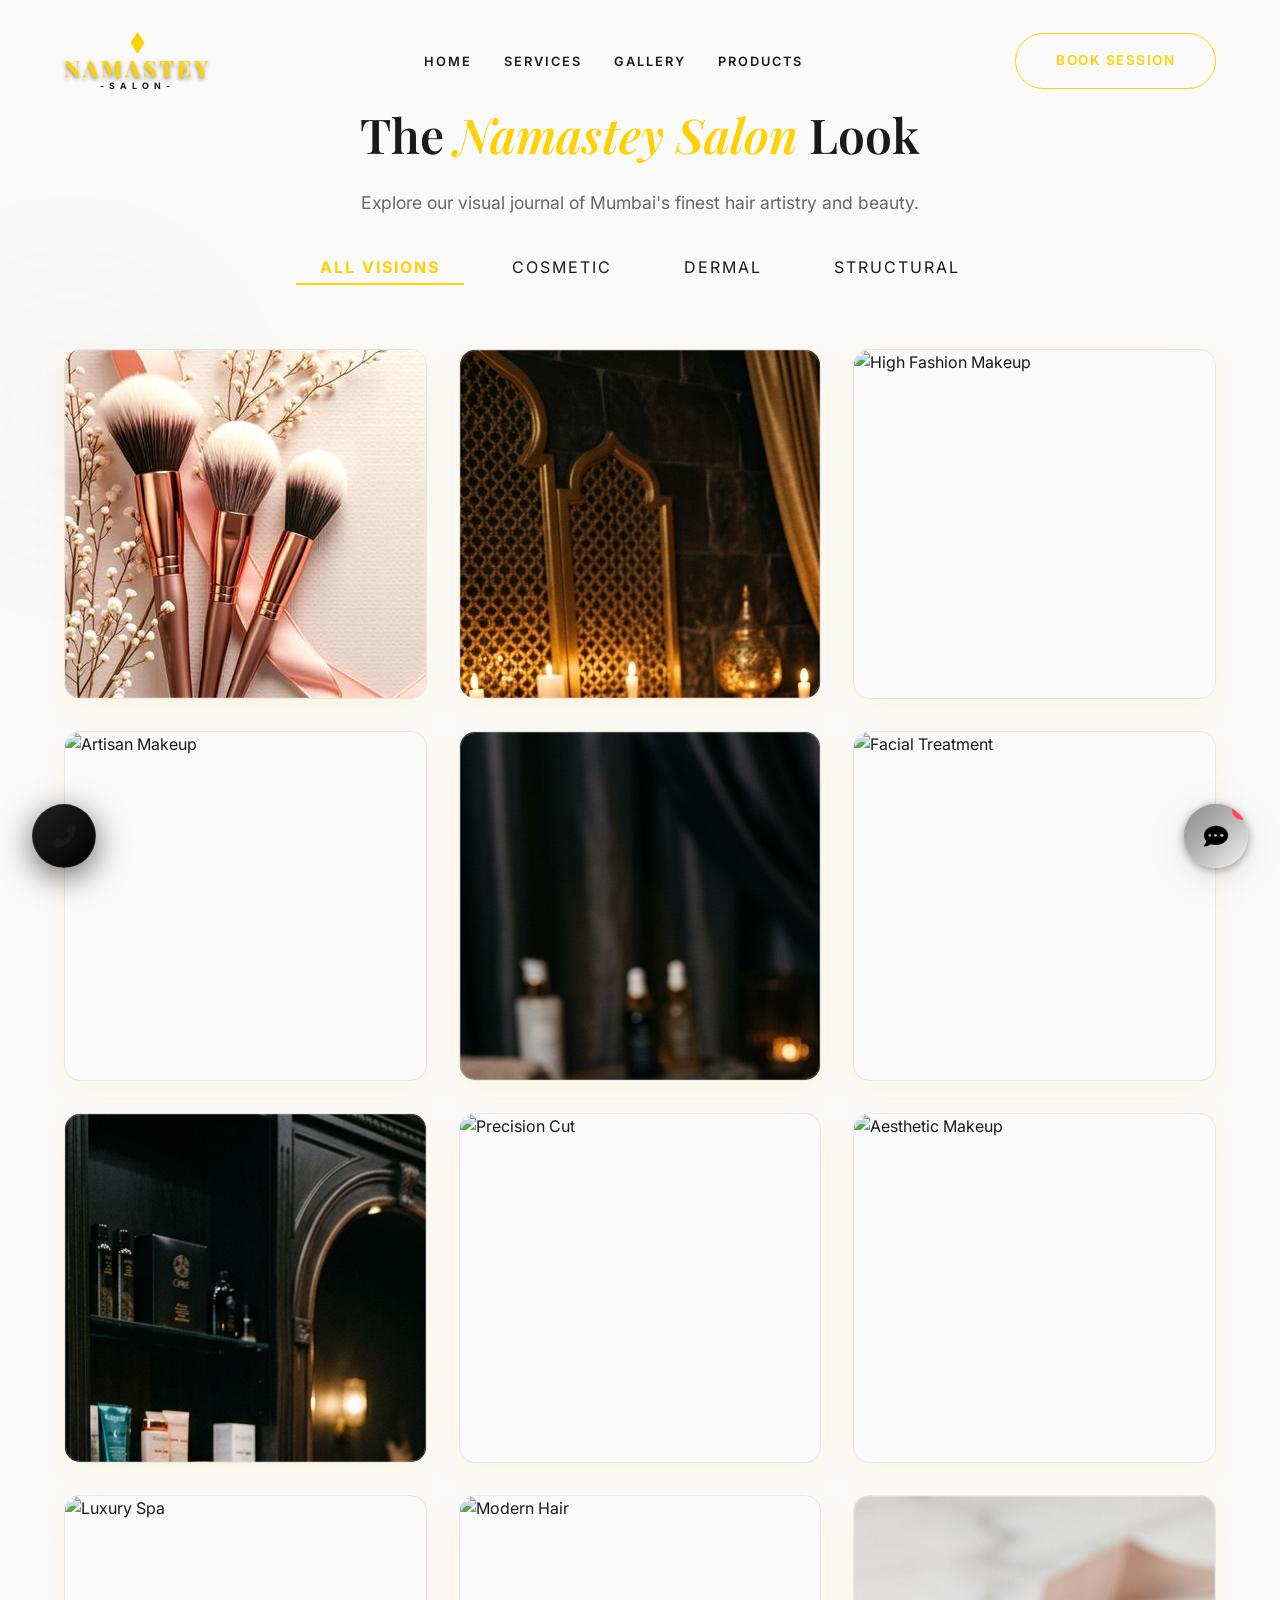
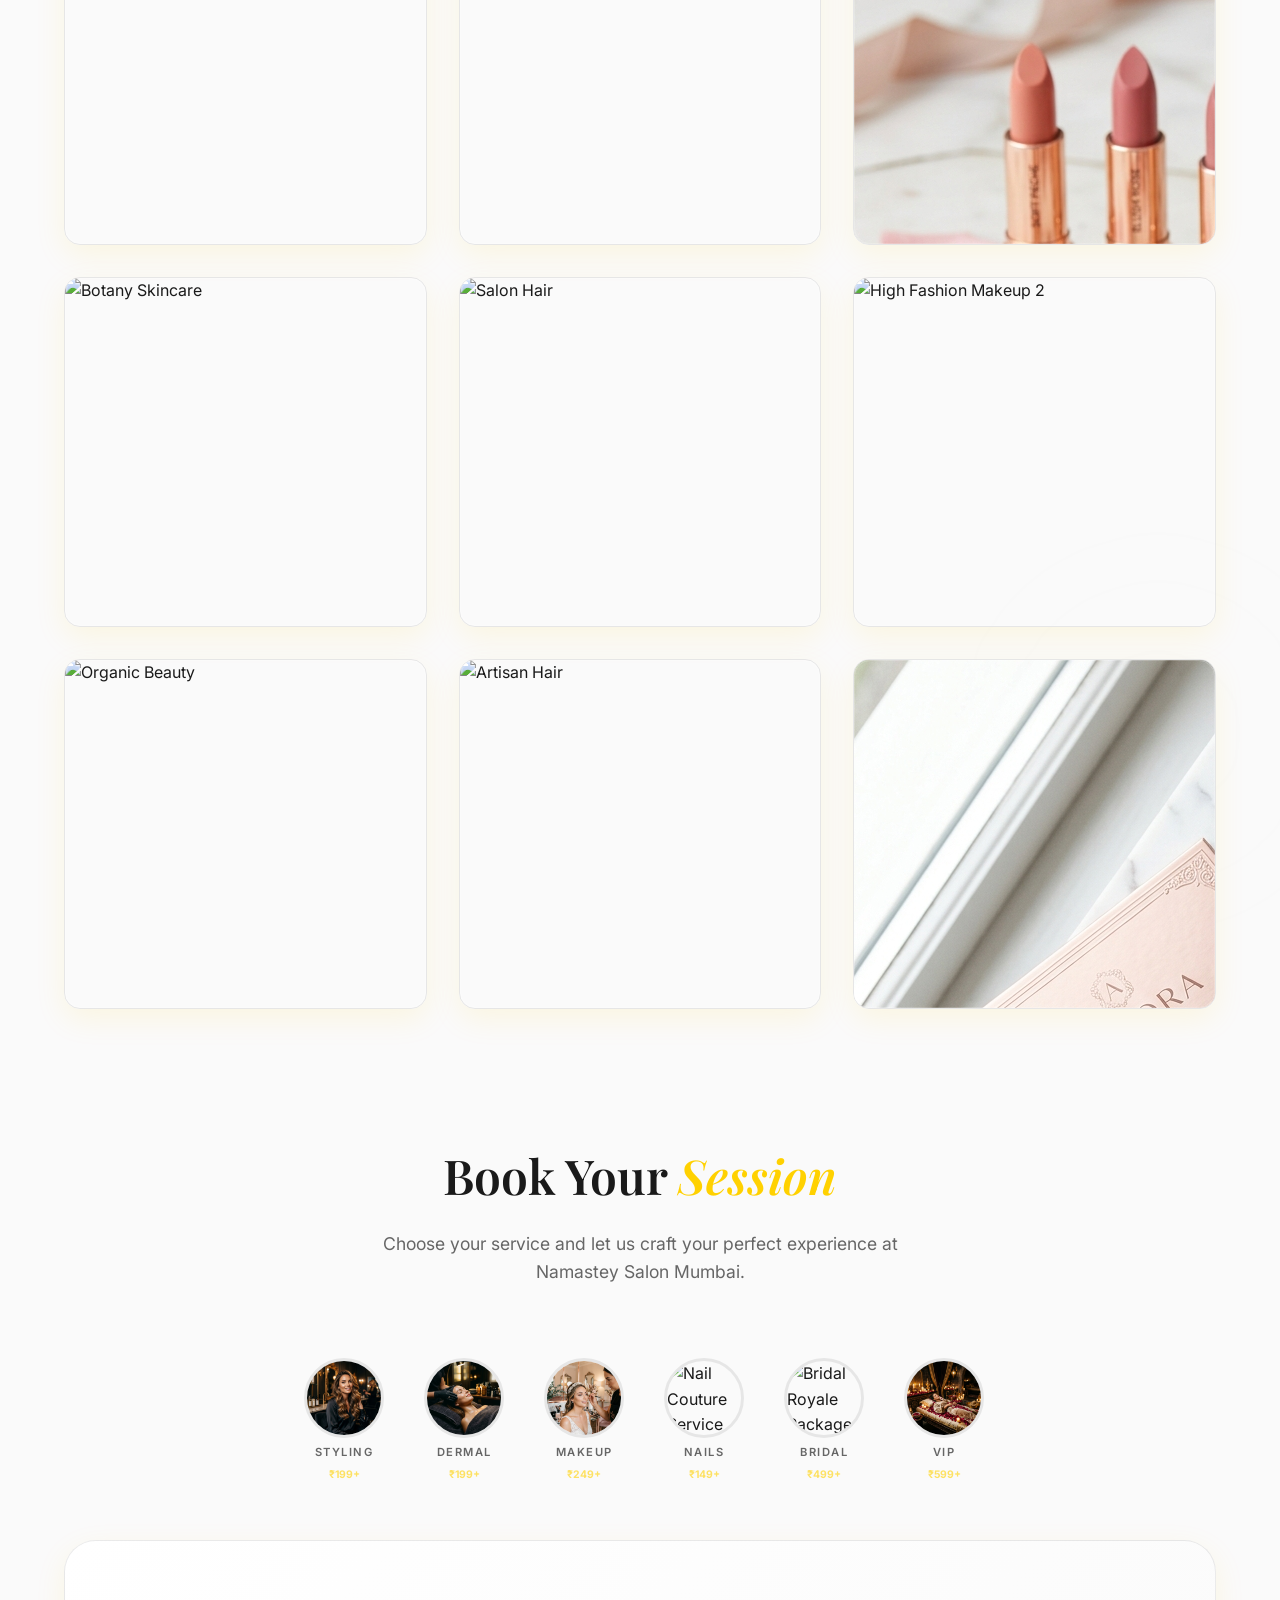
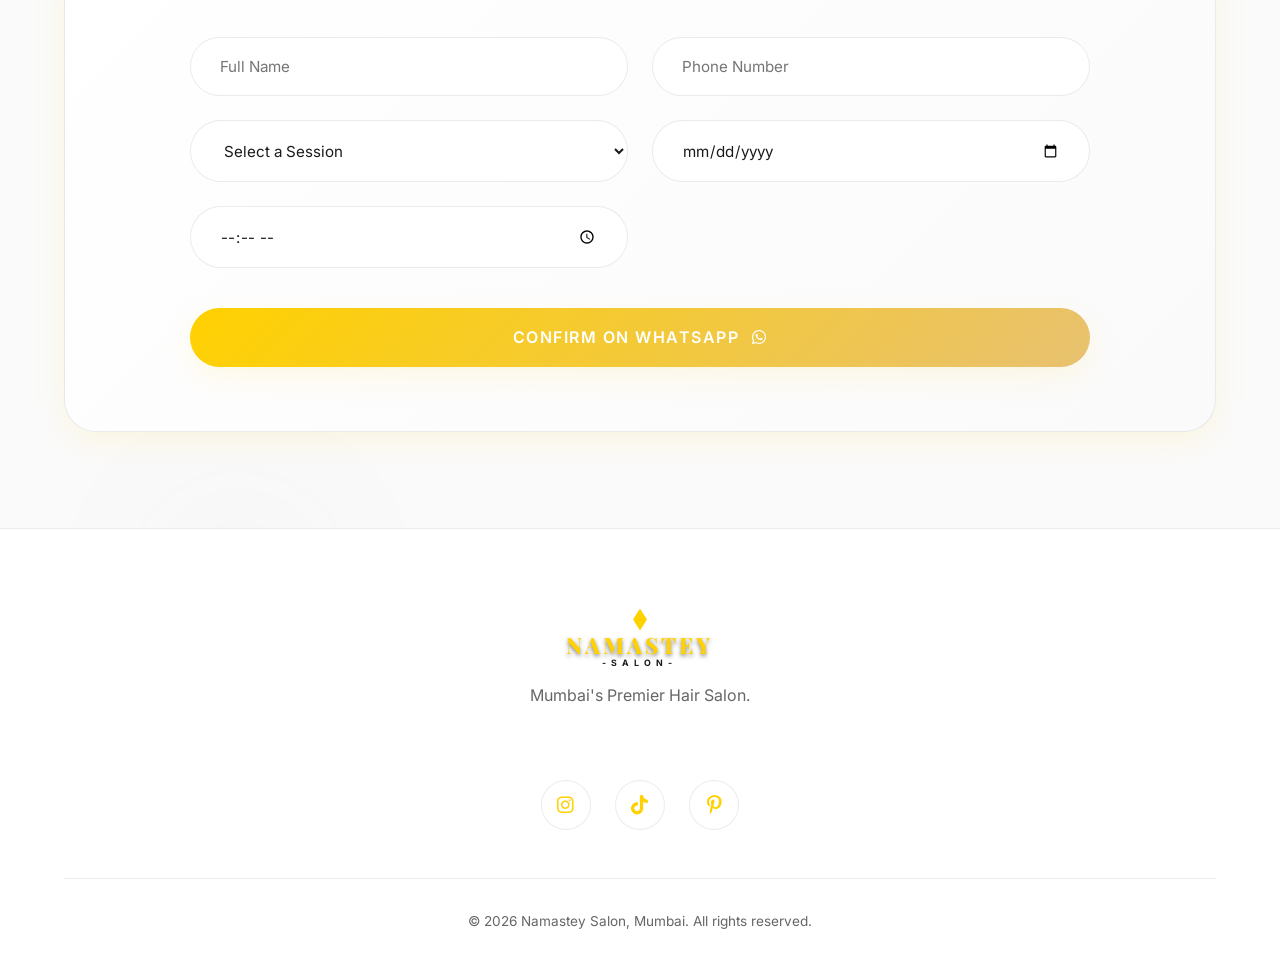
==== gallery.html @ 2bdd06f5 "Add files via upload" ====
<!DOCTYPE html>
<html lang="en">
<head>
    <meta charset="UTF-8">
    <meta name="viewport" content="width=device-width, initial-scale=1.0">
    <title>Namastey Salon | Mumbai's Premier Hair Salon</title>
    <meta name="description" content="Namastey Salon is Mumbai's premier luxury hair salon. Expert styling, coloring, bridal packages & beauty treatments — crafted for the modern Mumbai woman.">
    
    <link rel="preconnect" href="https://fonts.googleapis.com">
    <link rel="preconnect" href="https://fonts.gstatic.com" crossorigin>
    <link href="https://fonts.googleapis.com/css2?family=Inter:wght@300;400;600;700&family=Playfair+Display:ital,wght@0,400;0,600;0,700;1,400&display=swap" rel="stylesheet">
    
    <link rel="stylesheet" href="https://cdnjs.cloudflare.com/ajax/libs/font-awesome/6.4.0/css/all.min.css">
    
    <link rel="stylesheet" href="css/style.css">
    <link rel="stylesheet" href="css/chatbot.css">
</head>
<body>
    <!-- Preloader / Loading Screen -->
    <div id="preloader">
        <div class="loader-content">
            <h2 class="loader-brand">Namastey <span>Salon</span></h2>
            <div class="loader-bar"></div>
        </div>
    </div>

    <div class="orb orb-1"></div>
    <div class="orb orb-2"></div>
    <div class="orb orb-3"></div>


    <nav class="navbar">
        <div class="logo">
            <a href="#hero" class="logo-brand">
                <div class="logo-icon"></div>
                <span class="logo-text-top">NAMASTEY</span>
                <span class="logo-text-bottom">-SALON-</span>
            </a>
        </div>
        <div class="menu-icon" id="menu-icon"><i class="fas fa-ellipsis-v"></i></div>
        <ul class="nav-links" id="nav-links">
            <li><a href="index.html">Home</a></li>
            <li><a href="services.html">Services</a></li>
            <li><a href="gallery.html">Gallery</a></li>
            <li><a href="index.html#products">Products</a></li>
            <li class="mobile-only"><a href="index.html#cta" class="btn btn-primary" style="text-align:center;width:100%;">Book Session</a></li>
        </ul>
        <a href="index.html#cta" class="btn btn-outline desktop-btn">Book Session</a>
    </nav>


    <section class="gallery section" id="gallery">
        <div class="container">
            <div class="section-header">
                <h2>The <span>Namastey Salon</span> Look</h2>
                <p>Explore our visual journal of Mumbai's finest hair artistry and beauty.</p>
                <div class="gallery-filters">
                    <button class="filter-btn active" data-filter="all">All Visions</button>
                    <button class="filter-btn" data-filter="makeup">Cosmetic</button>
                    <button class="filter-btn" data-filter="skincare">Dermal</button>
                    <button class="filter-btn" data-filter="hair">Structural</button>
                </div>
            </div>
            <div class="gallery-grid">
                <!-- Added user images: ran.jpg & 2.jpg -->
                <div class="gallery-item large" data-category="hair">
                    <img src="ran.jpg" alt="Namastey Salon Feature" loading="lazy">
                    <div class="gallery-overlay">
                        <span class="category">Featured</span>
                        <span class="title">Latest Work</span>
                    </div>
                </div>
                <div class="gallery-item" data-category="hair">
                    <img src="assets/images/service_royale.png" alt="Namastey Salon Feature" loading="lazy">
                    <div class="gallery-overlay">
                        <span class="category">Featured</span>
                        <span class="title">Salon Signature</span>
                    </div>
                </div>

                <div class="gallery-item large" data-category="makeup">
                    <img src="https://images.unsplash.com/photo-1519699047748-de8e457a634e?auto=format&fit=crop&w=1200&q=80" alt="High Fashion Makeup" loading="lazy">
                    <div class="gallery-overlay">
                        <span class="category">Makeup</span>
                        <span class="title">Ethereal Bridal</span>
                    </div>
                </div>
                <div class="gallery-item" data-category="makeup">
                    <img src="https://images.unsplash.com/photo-1487412947147-5cebf100ffc2?auto=format&fit=crop&w=600&q=80" alt="Artisan Makeup" loading="lazy">
                    <div class="gallery-overlay">
                        <span class="category">Makeup</span>
                        <span class="title">Editorial Glow</span>
                    </div>
                </div>
                <!-- Skincare -->
                <div class="gallery-item tall" data-category="skincare">
                    <img src="assets/images/service_dermal.png" alt="Skin Therapies" loading="lazy">
                    <div class="gallery-overlay">
                        <span class="category">Skincare</span>
                        <span class="title">Pure Radiance</span>
                    </div>
                </div>
                <div class="gallery-item" data-category="skincare">
                    <img src="https://images.unsplash.com/photo-1570172619644-dfd03ed5d881?auto=format&fit=crop&w=600&q=80" alt="Facial Treatment" loading="lazy">
                    <div class="gallery-overlay">
                        <span class="category">Skincare</span>
                        <span class="title">Luminous Facial</span>
                    </div>
                </div>
                <!-- Hair -->
                <div class="gallery-item wide" data-category="hair">
                    <img src="assets/images/service_hair.png" alt="Hair Styling" loading="lazy">
                    <div class="gallery-overlay">
                        <span class="category">Hair</span>
                        <span class="title">Master Styling</span>
                    </div>
                </div>
                <div class="gallery-item" data-category="hair">
                    <img src="https://images.unsplash.com/photo-1562322140-8baeececf3df?auto=format&fit=crop&w=600&q=80" alt="Precision Cut" loading="lazy">
                    <div class="gallery-overlay">
                        <span class="category">Hair</span>
                        <span class="title">Precision Cut</span>
                    </div>
                </div>
                <!-- More Items -->
                <div class="gallery-item" data-category="makeup">
                    <img src="https://images.unsplash.com/photo-1583241800698-e8ab01830a07?auto=format&fit=crop&w=600&q=80" alt="Aesthetic Makeup" loading="lazy">
                    <div class="gallery-overlay">
                        <span class="category">Makeup</span>
                        <span class="title">Artisan Finish</span>
                    </div>
                </div>
                <div class="gallery-item" data-category="skincare">
                    <img src="https://images.unsplash.com/photo-1600880292203-757bb62b4baf?auto=format&fit=crop&w=600&q=80" alt="Luxury Spa" loading="lazy">
                    <div class="gallery-overlay">
                        <span class="category">Skincare</span>
                        <span class="title">Premium Spa</span>
                    </div>
                </div>
                <div class="gallery-item tall" data-category="hair">
                    <img src="https://images.unsplash.com/photo-1552046122-03184de85e08?auto=format&fit=crop&w=600&q=80" alt="Modern Hair" loading="lazy">
                    <div class="gallery-overlay">
                        <span class="category">Hair</span>
                        <span class="title">Textured Waves</span>
                    </div>
                </div>
                <div class="gallery-item" data-category="makeup">
                    <img src="assets/images/collection_lipsticks.png" alt="Makeup Products" loading="lazy">
                    <div class="gallery-overlay">
                        <span class="category">Makeup</span>
                        <span class="title">Artisan Picks</span>
                    </div>
                </div>
                <div class="gallery-item tall" data-category="skincare">
                    <img src="https://images.unsplash.com/photo-1608248543803-ba4f8c70ae0b?auto=format&fit=crop&w=600&q=80" alt="Botany Skincare" loading="lazy">
                    <div class="gallery-overlay">
                        <span class="category">Skincare</span>
                        <span class="title">Botany Essence</span>
                    </div>
                </div>
                <div class="gallery-item" data-category="hair">
                    <img src="https://images.unsplash.com/photo-1521590832167-7bcbfaa6381f?auto=format&fit=crop&w=600&q=80" alt="Salon Hair" loading="lazy">
                    <div class="gallery-overlay">
                        <span class="category">Hair</span>
                        <span class="title">Salon Chic</span>
                    </div>
                </div>
                <div class="gallery-item wide" data-category="makeup">
                    <img src="https://images.unsplash.com/photo-1503236823255-94609f598e71?auto=format&fit=crop&w=1200&q=80" alt="High Fashion Makeup 2" loading="lazy">
                    <div class="gallery-overlay">
                        <span class="category">Makeup</span>
                        <span class="title">Fashion Runway</span>
                    </div>
                </div>
                <div class="gallery-item" data-category="skincare">
                    <img src="https://images.unsplash.com/photo-1498843053639-170ff2122f35?auto=format&fit=crop&w=600&q=80" alt="Organic Beauty" loading="lazy">
                    <div class="gallery-overlay">
                        <span class="category">Skincare</span>
                        <span class="title">Organic Glow</span>
                    </div>
                </div>
                <div class="gallery-item" data-category="hair">
                    <img src="https://images.unsplash.com/photo-1492158244976-29b84ba93025?auto=format&fit=crop&w=600&q=80" alt="Artisan Hair" loading="lazy">
                    <div class="gallery-overlay">
                        <span class="category">Hair</span>
                        <span class="title">Artisan Waves</span>
                    </div>
                </div>
                <div class="gallery-item" data-category="makeup">
                    <img src="assets/images/collection_palette.png" alt="Lipstick Palette 2" loading="lazy">
                    <div class="gallery-overlay">
                        <span class="category">Makeup</span>
                        <span class="title">Vibrant Hues</span>
                    </div>
                </div>
            </div>
        </div>
    </section>


    <section class="cta-banner section" id="cta">
        <div class="container">
            <div class="section-header reveal">
                <h2>Book Your <span>Session</span></h2>
                <p>Choose your service and let us craft your perfect experience at Namastey Salon Mumbai.</p>
            </div>

            <!-- Service Selection — Compact Premium Frames -->
            <div class="booking-frames-grid reveal">
                    <div class="booking-frame" data-service="structural" data-label="Structural Styling" tabindex="0" role="radio" aria-checked="false">
                    <div class="frame-photo">
                        <img src="assets/images/booking_hair.png" alt="Hair Styling Service" loading="lazy">
                        <div class="frame-check"><i class="fas fa-check"></i></div>
                    </div>
                    <span class="frame-label">Styling</span>
                    <span class="frame-price">₹199+</span>
                </div>

                <div class="booking-frame" data-service="dermal" data-label="Dermal Therapy" tabindex="0" role="radio" aria-checked="false">
                    <div class="frame-photo">
                        <img src="assets/images/booking_dermal.png" alt="Dermal Therapy Service" loading="lazy">
                        <div class="frame-check"><i class="fas fa-check"></i></div>
                    </div>
                    <span class="frame-label">Dermal</span>
                    <span class="frame-price">₹199+</span>
                </div>

                <div class="booking-frame" data-service="artistry" data-label="Luxe Artistry" tabindex="0" role="radio" aria-checked="false">
                    <div class="frame-photo">
                        <img src="assets/images/service_makeup.png" alt="Luxe Makeup Artistry">
                        <div class="frame-check"><i class="fas fa-check"></i></div>
                    </div>
                    <span class="frame-label">Makeup</span>
                    <span class="frame-price">₹249+</span>
                </div>

                <div class="booking-frame" data-service="nails" data-label="Nail Couture" tabindex="0" role="radio" aria-checked="false">
                    <div class="frame-photo">
                        <img src="https://images.unsplash.com/photo-1604654894610-df63bc536371?auto=format&fit=crop&w=400&q=80" alt="Nail Couture Service">
                        <div class="frame-check"><i class="fas fa-check"></i></div>
                    </div>
                    <span class="frame-label">Nails</span>
                    <span class="frame-price">₹149+</span>
                </div>

                <div class="booking-frame" data-service="bridal" data-label="Bridal Royale" tabindex="0" role="radio" aria-checked="false">
                    <div class="frame-photo">
                        <img src="https://images.unsplash.com/photo-1519741491971-f2e3e0771f64?auto=format&fit=crop&w=400&q=80" alt="Bridal Royale Package">
                        <div class="frame-check"><i class="fas fa-check"></i></div>
                    </div>
                    <span class="frame-label">Bridal</span>
                    <span class="frame-price">₹499+</span>
                </div>

                <div class="booking-frame" data-service="royale" data-label="Royale Immersion" tabindex="0" role="radio" aria-checked="false">
                    <div class="frame-photo">
                        <img src="assets/images/service_royale.png" alt="VIP Royale Immersion">
                        <div class="frame-check"><i class="fas fa-check"></i></div>
                    </div>
                    <span class="frame-label">VIP</span>
                    <span class="frame-price">₹599+</span>
                </div>
            </div>

            <!-- Booking Form -->
            <div class="cta-box glass-card reveal">
                <div class="selected-service-banner" id="selected-service-banner" style="display:none;">
                    <i class="fas fa-spa"></i>
                    <span id="selected-service-label">No service selected</span>
                    <button type="button" id="change-service-btn">Change <i class="fas fa-pen"></i></button>
                </div>
                <form class="booking-form" id="booking-form">
                    <input type="text" id="booking-name" placeholder="Full Name" required>
                    <input type="tel" id="booking-phone" placeholder="Phone Number" required>
                    <select id="booking-service" required class="service-select">
                        <option value="" disabled selected>Select a Session</option>
                        <option value="structural">Structural Styling</option>
                        <option value="dermal">Dermal Therapy</option>
                        <option value="artistry">Luxe Artistry</option>
                        <option value="nails">Nail Couture</option>
                        <option value="bridal">Bridal Royale</option>
                        <option value="royale">Royale Immersion</option>
                    </select>
                    <input type="date" id="booking-date" required>
                    <input type="time" id="booking-time" required>
                    <button type="submit" class="btn btn-primary btn-submit">Confirm on WhatsApp <i class="fab fa-whatsapp"></i></button>
                </form>
            </div>
        </div>
    </section>

    <footer class="footer">
        <div class="container footer-content">
            <div class="footer-brand">
                <div class="logo-brand">
                <div class="logo-icon"></div>
                    <span class="logo-text-top">NAMASTEY</span>
                    <span class="logo-text-bottom">-SALON-</span>
                </div>
                <p>Mumbai's Premier Hair Salon.</p>
            </div>
            <div class="footer-links">
                <a href="#"><i class="fab fa-instagram"></i></a>
                <a href="#"><i class="fab fa-tiktok"></i></a>
                <a href="#"><i class="fab fa-pinterest-p"></i></a>
            </div>
        </div>
        <div class="footer-bottom">
            <p>&copy; 2026 Namastey Salon, Mumbai. All rights reserved.</p>
        </div>
    </footer>

    <!-- Sticky Call Button -->
    <a href="tel:+919699999081" class="sticky-call-btn" title="Call Namastey Salon">
        <i class="fas fa-phone-alt"></i>
    </a>

    <script src="https://cdnjs.cloudflare.com/ajax/libs/gsap/3.12.2/gsap.min.js" defer></script>
    <script src="https://cdnjs.cloudflare.com/ajax/libs/gsap/3.12.2/ScrollTrigger.min.js" defer></script>
    
    <script src="js/main.js" defer></script>
    <script src="js/chatbot.js" defer></script>
</body>
</html>
---- css/style.css ----
/* --- VARIABLES --- */
:root {
    /* Color Palette - Vibrant Modern Theme */
    --clr-bg: #FAFAFA; /* Soft Off-White */
    --clr-surface: #FFFFFF; /* Pure White */
    --clr-primary: #FFD100; /* Vibrant Yellow */
    --clr-secondary: #00E5FF; /* Bright Cyan / Aqua */
    --clr-accent: #1A1A1A; /* Deep Black */
    --clr-text-main: #1A1A1A; /* Deep Black Text */
    --clr-text-muted: #666666;
    --clr-glass: rgba(255, 255, 255, 0.85);
    --clr-glass-border: rgba(0, 0, 0, 0.08);
    
    /* Typography */
    --font-heading: 'Playfair Display', serif;
    --font-body: 'Inter', sans-serif;
    
    /* Spacing (8px Grid System) */
    --space-1: 8px;
    --space-2: 16px;
    --space-3: 24px;
    --space-4: 32px;
    --space-5: 40px;
    --space-6: 48px;
    --space-8: 64px;
    --space-10: 80px;
    
    /* Effects */
    --radius-sm: 8px;
    --radius-md: 16px;
    --radius-lg: 32px;
    --shadow-soft: 0 10px 30px rgba(255, 209, 0, 0.1);
    --shadow-gold: 0 10px 30px rgba(255, 209, 0, 0.2);
    --transition: all 0.4s cubic-bezier(0.23, 1, 0.32, 1);
    --perspective: 1000px;
}

/* --- RESET & BASE --- */
* {
    margin: 0;
    padding: 0;
    box-sizing: border-box;
}

html {
    scroll-behavior: smooth;
    width: 100%;
    overflow-x: hidden;
    overflow-x: clip;
    position: relative;
}

body {
    background-color: var(--clr-bg);
    color: var(--clr-text-main);
    font-family: var(--font-body);
    line-height: 1.6;
    width: 100%;
    overflow-x: hidden;
    overflow-x: clip;
    position: relative;
}

@media (prefers-reduced-motion: reduce) {
    * {
        animation-duration: 0.01ms !important;
        animation-iteration-count: 1 !important;
        transition-duration: 0.01ms !important;
        scroll-behavior: auto !important;
    }
}

a { text-decoration: none; color: inherit; }
ul { list-style: none; }

/* --- TYPOGRAPHY --- */
h1, h2, h3, h4 {
    font-family: var(--font-heading);
    font-weight: 600;
    color: var(--clr-text-main);
}
h2 {
    font-size: clamp(2rem, 5vw, 3rem);
    margin-bottom: var(--space-2);
}
h2 span {
    color: var(--clr-primary);
    font-style: italic;
}
.section-header {
    text-align: center;
    margin-bottom: var(--space-8);
}
.section-header p {
    color: var(--clr-text-muted);
    font-size: 1.1rem;
    max-width: 600px;
    margin: 0 auto;
}

/* --- LAYOUT & COMPONENTS --- */
.container {
    width: 90%;
    max-width: 1200px;
    margin: 0 auto;
}
.section {
    padding: 6rem 0;
}
.grid-3 {
    display: grid;
    grid-template-columns: repeat(auto-fit, minmax(300px, 1fr));
    gap: 2rem;
}

/* Glassmorphism */
.glass-card {
    background: var(--clr-glass);
    backdrop-filter: blur(12px);
    -webkit-backdrop-filter: blur(12px);
    border: 1px solid var(--clr-glass-border);
    border-radius: var(--radius-md);
    padding: var(--space-5);
    transition: var(--transition);
    box-shadow: var(--shadow-soft);
    transform-style: preserve-3d;
    perspective: var(--perspective);
}
.glass-card:hover {
    border-color: var(--clr-primary);
    box-shadow: 0 25px 50px rgba(212, 129, 162, 0.2);
    transform: translateY(-10px) rotateX(2deg) rotateY(2deg);
}

/* Buttons */
.btn {
    display: inline-flex;
    align-items: center;
    justify-content: center;
    padding: 1rem 2.5rem;
    border-radius: 50px;
    font-family: var(--font-body);
    font-weight: 600;
    text-transform: uppercase;
    letter-spacing: 1.5px;
    font-size: 0.85rem;
    cursor: pointer;
    transition: var(--transition);
    border: none;
    gap: 0.8rem;
}
.btn-primary {
    background: linear-gradient(135deg, var(--clr-primary), #E8C170);
    color: #fff;
    box-shadow: var(--shadow-soft);
}
.btn-primary:hover {
    transform: translateY(-3px) scale(1.02);
    box-shadow: 0 0 20px rgba(212, 175, 55, 0.4);
    background: linear-gradient(135deg, #B5952F, #D4AF37);
    color: #fff;
}
.btn-outline {
    background: transparent;
    border: 1.5px solid var(--clr-primary);
    color: var(--clr-primary);
}
.btn-outline:hover {
    background: var(--clr-primary);
    color: #fff;
}
.btn-text {
    color: var(--clr-text-main);
    font-weight: 700;
}
.btn-text:hover {
    color: var(--clr-primary);
    padding-left: 5px;
}

/* --- NAVBAR --- */
.navbar {
    position: fixed;
    top: 0; left: 0; right: 0;
    padding: var(--space-4) 5%;
    display: flex;
    justify-content: space-between;
    align-items: center;
    z-index: 1000;
    transition: var(--transition);
    background: transparent;
    gap: var(--space-2);
}
.navbar.scrolled {
    background: rgba(255, 255, 255, 0.95);
    backdrop-filter: blur(15px);
    padding: var(--space-2) 5%;
    border-bottom: 1px solid var(--clr-glass-border);
    box-shadow: 0 4px 30px rgba(0,0,0,0.05);
}
.logo {
    display: flex;
    align-items: center;
    justify-content: flex-start;
}
.logo-brand {
    display: flex;
    flex-direction: column;
    align-items: center;
    text-decoration: none;
    line-height: 0.9;
    transition: var(--transition);
    text-align: center;
}


.logo-brand:hover {
    transform: translateY(-2px);
    opacity: 0.8;
}
.nav-links {
    display: flex;
    gap: var(--space-4);
}
.nav-links a {
    font-size: 0.8rem;
    font-weight: 600;
    text-transform: uppercase;
    letter-spacing: 2px;
    transition: var(--transition);
    color: var(--clr-text-main);
    position: relative;
}
.nav-links a::after {
    content: '';
    position: absolute;
    bottom: -5px;
    left: 0;
    width: 0;
    height: 2px;
    background: var(--clr-primary);
    transition: var(--transition);
}
.nav-links a:hover {
    color: var(--clr-primary);
}
.nav-links a:hover::after {
    width: 100%;
}
.menu-icon { 
    display: none;
    background: transparent;
    border: none;
    cursor: pointer;
    padding: var(--space-2);
    font-size: 1.5rem;
    color: var(--clr-text-main);
    position: relative;
    z-index: 1100;
    transition: all 0.3s ease;
    border-radius: 8px;
    width: 48px;
    height: 48px;
    align-items: center;
    justify-content: center;
}
.menu-icon:hover {
    background: rgba(142, 142, 142, 0.15);
    transform: scale(1.08);
}
.menu-icon:active {
    transform: scale(0.95);
}
.menu-icon i {
    display: block;
    transition: all 0.3s ease;
}
.mobile-only { display: none; }

/* --- HERO --- */
.hero {
    min-height: 100vh;
    width: 100%;
    max-width: 100%;
    display: flex;
    align-items: center;
    justify-content: center;
    position: relative;
    overflow: hidden;
    padding-top: var(--space-10);
    background-image: linear-gradient(rgba(250, 250, 250, 0.7), rgba(250, 250, 250, 0.9)), url('../assets/images/hero_beauty.png');
    background-position: top center;
    background-size: cover;
    background-repeat: no-repeat;
}

.hero::before {
    content: '';
    position: absolute;
    inset: 0;
    background-image: radial-gradient(rgba(255,255,255,0.05) 1px, transparent 1px);
    background-size: 32px 32px;
    opacity: 0.4;
    pointer-events: none;
}

.hero-split {
    display: grid;
    grid-template-columns: 1.2fr 1fr;
    align-items: center;
    gap: var(--space-8);
    z-index: 10;
    text-align: left;
}

.hero-text-content {
    animation: slideInLeft 1s ease-out forwards;
}

.hero-img-frame {
    width: 100%;
    max-width: 500px;
    height: 650px;
    border-radius: 250px 250px 20px 20px;
    overflow: hidden;
    box-shadow: 0 30px 60px rgba(212, 129, 162, 0.15);
    border: 12px solid #fff;
    background: #fff;
    transform: rotateY(-15deg) rotateX(10deg);
    transition: transform 0.6s cubic-bezier(0.23, 1, 0.32, 1);
    transform-style: preserve-3d;
}

.hero-visual-content {
    position: relative;
    animation: slideInRight 1s ease-out forwards;
    perspective: 1500px;
}

.hero-photo {
    width: 100%;
    height: 100%;
    object-fit: cover;
    object-position: top center;
    transition: transform 0.8s cubic-bezier(0.23, 1, 0.32, 1);
}

.hero-img-frame:hover .hero-photo {
    transform: scale(1.1);
    filter: brightness(1.05);
}

.hero-title {
    font-size: clamp(3rem, 8vw, 5rem);
    font-weight: 800;
    line-height: 1.25;
    margin-bottom: var(--space-4);
    color: var(--clr-text-main);
    text-shadow: 0 2px 10px rgba(0, 0, 0, 0.3);
    letter-spacing: -0.5px;
}
.hero-title span {
    color: var(--clr-primary);
    display: block;
    font-style: italic;
    font-weight: 400;
    margin-top: var(--space-2);
}
.hero-subtitle {
    font-size: 1.3rem;
    color: var(--clr-text-muted);
    margin-bottom: var(--space-6);
    max-width: 500px;
}
.hero-buttons {
    display: flex;
    gap: var(--space-3);
    justify-content: flex-start;
    align-items: center;
}

/* --- MARQUEE --- */
.marquee-container {
    background: var(--clr-primary);
    padding: var(--space-2) 0;
    overflow: hidden;
}
.marquee-content {
    display: flex;
    gap: var(--space-6);
    white-space: nowrap;
    animation: marquee 25s linear infinite;
}
.marquee-content span {
    font-family: var(--font-heading);
    font-size: 1.1rem;
    font-weight: 600;
    color: #fff;
    display: flex;
    align-items: center;
    gap: var(--space-1);
    text-transform: uppercase;
    letter-spacing: 2px;
}

/* --- SIGNATURE VISUAL --- */
.signature-visual {
    background: var(--clr-bg);
    padding: var(--space-10) 0;
}
.visual-grid {
    display: grid;
    grid-template-columns: repeat(3, 1fr);
    gap: var(--space-4);
}
.visual-card {
    height: 500px;
    border-radius: var(--radius-md);
    overflow: hidden;
    box-shadow: var(--shadow-soft);
}
.visual-card img {
    width: 100%;
    height: 100%;
    object-fit: cover;
    transition: transform 0.6s ease;
}
.visual-card:hover img {
    transform: scale(1.1);
    filter: brightness(1.1) contrast(1.05);
}
.visual-card {
    transition: var(--transition);
    border: 1px solid transparent;
}
.visual-card:hover {
    border-color: var(--clr-primary);
    box-shadow: 0 20px 40px rgba(142, 142, 142, 0.2);
}

@media (max-width: 768px) {
    .visual-grid {
        grid-template-columns: 1fr;
    }
    .visual-card {
        height: 350px;
    }
}
.feature-card i {
    color: var(--clr-primary);
    margin-bottom: var(--space-3);
    display: inline-block;
    background: var(--clr-secondary);
    width: 60px;
    height: 60px;
    display: flex;
    align-items: center;
    justify-content: center;
    border-radius: 50%;
}
.feature-card h3 {
    margin-bottom: var(--space-2);
    font-size: 1.4rem;
}
.feature-card p {
    color: var(--clr-text-muted);
    font-size: 0.95rem;
}

/* --- SERVICES --- */
.service-card {
    border-radius: var(--radius-md);
    overflow: hidden;
    position: relative;
    box-shadow: var(--shadow-soft);
}
.img-wrapper {
    width: 100%;
    height: 400px;
    overflow: hidden;
}
.img-wrapper img {
    width: 100%;
    height: 100%;
    object-fit: cover;
    transition: transform 0.8s cubic-bezier(0.23, 1, 0.32, 1);
}
.service-card:hover .img-wrapper img {
    transform: scale(1.1);
}
.service-info {
    position: absolute;
    bottom: var(--space-3);
    left: var(--space-3);
    right: var(--space-3);
    padding: var(--space-3) !important;
}
.service-info h3 {
    color: var(--clr-primary);
    margin-bottom: var(--space-1);
    font-size: 1.3rem;
}
.service-info p {
    font-size: 0.9rem;
    color: var(--clr-text-muted);
}

/* --- GALLERY --- */
.gallery-filters {
    display: flex;
    justify-content: center;
    gap: 1.5rem;
    margin-top: 2rem;
    flex-wrap: wrap;
}

.filter-btn {
    background: transparent;
    border: none;
    font-family: var(--font-body);
    font-size: 1rem;
    text-transform: uppercase;
    letter-spacing: 2px;
    padding: 0.5rem 1.5rem;
    cursor: pointer;
    position: relative;
    transition: var(--transition);
    color: var(--text-muted);
}

.filter-btn::after {
    content: '';
    position: absolute;
    bottom: 0;
    left: 50%;
    width: 0;
    height: 2px;
    background: var(--clr-primary);
    transition: var(--transition);
    transform: translateX(-50%);
}

.filter-btn.active {
    color: var(--clr-primary);
    font-weight: 700;
}

.filter-btn.active::after {
    width: 100%;
}

.gallery-grid {
    display: grid;
    grid-template-columns: repeat(auto-fill, minmax(300px, 1fr));
    grid-auto-rows: 350px;
    grid-auto-flow: dense;
    gap: var(--space-4);
}

.gallery-item {
    position: relative;
    border-radius: var(--radius-md);
    overflow: hidden;
    border: 1px solid var(--clr-glass-border);
    cursor: pointer;
    box-shadow: var(--shadow-soft);
    transition: var(--transition);
}

.gallery-item:hover {
    transform: scale(0.98) translateY(-5px);
    box-shadow: 0 20px 40px rgba(255, 255, 255, 0.1);
    border-color: rgba(255, 255, 255, 0.3);
}

.gallery-overlay {
    position: absolute;
    inset: 0;
    background: linear-gradient(to top, rgba(212, 129, 162, 0.9), transparent 80%);
    display: flex;
    flex-direction: column;
    justify-content: flex-end;
    padding: var(--space-4);
    opacity: 0;
    transition: var(--transition);
    transform: translateY(20px);
}

.gallery-item:hover .gallery-overlay {
    opacity: 1;
    transform: translateY(0);
}

.gallery-overlay .category {
    color: var(--clr-accent);
    text-transform: uppercase;
    font-size: 0.7rem;
    letter-spacing: 3px;
    margin-bottom: var(--space-1);
    font-weight: 800;
}

.gallery-overlay .title {
    color: #fff;
    font-family: var(--font-heading);
    font-size: 1.6rem;
}

/* Glass effect on border */
.gallery-item::before {
    content: '';
    position: absolute;
    inset: 0;
    border: 1px solid rgba(255,255,255,0.2);
    border-radius: 16px;
    pointer-events: none;
    z-index: 2;
}

@media (max-width: 992px) {
    .gallery-item.large, .gallery-item.wide {
        grid-column: span 1;
    }
}

/* --- TESTIMONIALS --- */
.testimonial-card .stars {
    color: var(--clr-primary);
    margin-bottom: 1rem;
    font-size: 0.9rem;
}
.testimonial-card p {
    font-style: italic;
    margin-bottom: 1.5rem;
}
.testimonial-card h4 {
    color: var(--clr-primary);
}

/* --- FAQ --- */
.faq-container { max-width: 800px; margin: 0 auto; }
.faq-item {
    border-bottom: 1px solid var(--clr-glass-border);
    margin-bottom: var(--space-2);
}
.faq-question {
    padding: var(--space-3) 0;
    display: flex;
    justify-content: space-between;
    align-items: center;
    cursor: pointer;
    font-family: var(--font-heading);
    font-size: 1.2rem;
    transition: var(--transition);
    color: var(--clr-text-main);
}
.faq-question:hover { color: var(--clr-primary); }
.faq-question i { transition: transform 0.3s ease; }
.faq-question.active i { transform: rotate(180deg); color: var(--clr-primary); }
.faq-answer {
    max-height: 0;
    overflow: hidden;
    transition: max-height 0.4s ease;
}
.faq-answer p {
    padding-bottom: var(--space-3);
    color: var(--clr-text-muted);
}

/* --- CTA BANNER --- */
.cta-banner { padding-top: var(--space-4); }
.cta-box {
    text-align: center;
    padding: var(--space-8) var(--space-4);
    background: linear-gradient(135deg, #FFFFFF 0%, #FAFAFA 100%);
    border-radius: var(--radius-lg);
    border: 1px solid var(--clr-glass-border);
}

/* --- Compact Premium Booking Frames --- */
.booking-frames-grid {
    display: grid;
    grid-template-columns: repeat(6, 1fr);
    gap: var(--space-3);
    max-width: 720px;
    margin: 0 auto var(--space-6);
    padding: 0 var(--space-2);
}

.booking-frame {
    display: flex;
    flex-direction: column;
    align-items: center;
    gap: var(--space-1);
    cursor: pointer;
    transition: var(--transition);
    position: relative;
    padding: var(--space-1);
    border-radius: var(--radius-md);
}

.booking-frame:hover {
    transform: translateY(-4px);
}

.booking-frame:focus-visible {
    outline: 2px solid var(--clr-primary);
    outline-offset: 4px;
    border-radius: var(--radius-md);
}

.frame-photo {
    position: relative;
    width: 80px;
    height: 80px;
    border-radius: 50%;
    overflow: hidden;
    border: 3px solid var(--clr-glass-border);
    transition: var(--transition);
    flex-shrink: 0;
}

.frame-photo img {
    width: 100%;
    height: 100%;
    object-fit: cover;
    transition: transform 0.5s cubic-bezier(0.23, 1, 0.32, 1);
}

.booking-frame:hover .frame-photo img {
    transform: scale(1.12);
}

.frame-check {
    position: absolute;
    inset: 0;
    background: rgba(142, 142, 142, 0.7);
    display: flex;
    align-items: center;
    justify-content: center;
    opacity: 0;
    transition: var(--transition);
    border-radius: 50%;
}

.frame-check i {
    color: #fff;
    font-size: 1.4rem;
    transform: scale(0.5);
    transition: transform 0.3s cubic-bezier(0.34, 1.56, 0.64, 1);
}

.frame-label {
    font-family: var(--font-body);
    font-size: 0.7rem;
    font-weight: 600;
    text-transform: uppercase;
    letter-spacing: 1.5px;
    color: var(--clr-text-muted);
    transition: var(--transition);
    text-align: center;
    line-height: 1.2;
}

.frame-price {
    font-family: var(--font-body);
    font-size: 0.65rem;
    font-weight: 700;
    color: var(--clr-primary);
    opacity: 0.6;
    transition: var(--transition);
}

/* --- Selected State --- */
.booking-frame.selected .frame-photo {
    border-color: var(--clr-primary);
    box-shadow: 0 0 16px rgba(142, 142, 142, 0.5), 0 0 40px rgba(142, 142, 142, 0.15);
}

.booking-frame.selected .frame-check {
    opacity: 1;
}

.booking-frame.selected .frame-check i {
    transform: scale(1);
}

.booking-frame.selected .frame-label {
    color: var(--clr-text-main);
}

.booking-frame.selected .frame-price {
    opacity: 1;
}

/* --- Hover glow ring animation --- */
.frame-photo::after {
    content: '';
    position: absolute;
    inset: -4px;
    border-radius: 50%;
    border: 2px solid transparent;
    transition: var(--transition);
    pointer-events: none;
}

.booking-frame:hover .frame-photo::after {
    border-color: rgba(142, 142, 142, 0.3);
}

.booking-frame.selected .frame-photo::after {
    border-color: var(--clr-primary);
    animation: pulse-ring 2s ease-in-out infinite;
}

@keyframes pulse-ring {
    0%, 100% { transform: scale(1); opacity: 1; }
    50% { transform: scale(1.08); opacity: 0.6; }
}

@media (prefers-reduced-motion: reduce) {
    .booking-frame.selected .frame-photo::after {
        animation: none;
    }
}

/* --- Responsive Frames --- */
@media (max-width: 768px) {
    .booking-frames-grid {
        grid-template-columns: repeat(3, 1fr);
        gap: var(--space-3);
        max-width: 360px;
    }
    .frame-photo {
        width: 72px;
        height: 72px;
    }
}

@media (max-width: 480px) {
    .booking-frames-grid {
        grid-template-columns: repeat(3, 1fr);
        gap: var(--space-2);
        max-width: 300px;
    }
    .frame-photo {
        width: 64px;
        height: 64px;
    }
    .frame-label {
        font-size: 0.6rem;
    }
}

/* --- Selected Service Banner --- */
.selected-service-banner {
    display: flex;
    align-items: center;
    justify-content: center;
    gap: var(--space-2);
    padding: var(--space-2) var(--space-3);
    background: rgba(142, 142, 142, 0.1);
    border: 1px solid rgba(142, 142, 142, 0.3);
    border-radius: 50px;
    margin-bottom: var(--space-4);
    font-size: 0.85rem;
    color: var(--clr-text-main);
    font-weight: 600;
    letter-spacing: 1px;
    text-transform: uppercase;
}

.selected-service-banner i {
    color: var(--clr-primary);
}

#change-service-btn {
    background: none;
    border: none;
    color: var(--clr-primary);
    cursor: pointer;
    font-size: 0.75rem;
    font-weight: 600;
    text-transform: uppercase;
    letter-spacing: 1px;
    transition: var(--transition);
    font-family: var(--font-body);
}

#change-service-btn:hover {
    color: var(--clr-text-main);
}

.booking-form {
    margin-top: var(--space-4);
    display: grid;
    grid-template-columns: 1fr 1fr;
    gap: var(--space-3);
    max-width: 900px;
    margin-left: auto;
    margin-right: auto;
}
.booking-form input,
.booking-form select {
    padding: 1.2rem 1.8rem;
    border-radius: 50px;
    border: 1.5px solid var(--clr-glass-border);
    background: var(--clr-surface);
    color: var(--clr-text-main);
    width: 100%;
    font-family: var(--font-body);
    font-size: 0.95rem;
    transition: var(--transition);
}
.booking-form input:focus,
.booking-form select:focus {
    outline: none;
    border-color: var(--clr-primary);
    box-shadow: 0 0 15px rgba(142, 142, 142, 0.3);
    background: #1a1a1a;
}
.booking-form .btn-submit {
    grid-column: span 2;
    padding: 1.2rem;
    font-size: 1rem;
    margin-top: var(--space-2);
}

/* --- FOOTER --- */
.footer {
    padding: var(--space-10) 5% var(--space-4);
    background: var(--clr-surface);
    border-top: 1px solid var(--clr-glass-border);
    text-align: center;
}
.footer-brand {
    display: flex;
    flex-direction: column;
    align-items: center;
    margin-bottom: var(--space-4);
}
.footer-brand .logo-brand {
    margin-bottom: var(--space-2);
}
.footer-brand p { color: var(--clr-text-muted); margin-bottom: var(--space-5); }
.footer-links {
    display: flex;
    justify-content: center;
    gap: var(--space-3);
    margin-bottom: var(--space-6);
}
.footer-links a {
    display: flex;
    align-items: center;
    justify-content: center;
    width: 50px; height: 50px;
    border-radius: 50%;
    background: #fff;
    border: 1px solid var(--clr-glass-border);
    transition: var(--transition);
    color: var(--clr-primary);
    font-size: 1.2rem;
}
.footer-links a:hover {
    background: var(--clr-primary);
    color: #fff;
    transform: translateY(-5px);
}
.footer-bottom {
    border-top: 1px solid var(--clr-glass-border);
    padding-top: var(--space-4);
    color: var(--clr-text-muted);
    font-size: 0.85rem;
}

/* --- RESPONSIVE --- */
@media (max-width: 1024px) {
    .section { padding: 4rem 0; }
    .hero-split { gap: 2rem; }
    .grid-3 { gap: 1.5rem; }
}

@media (max-width: 768px) {
    /* Navbar Mobile */
    .navbar {
        padding: var(--space-2) 3%;
        justify-content: flex-start;
        gap: var(--space-2);
    }
    .navbar.scrolled {
        padding: var(--space-2) 3%;
    }
    
    /* Menu Icon - On LEFT */
    .menu-icon {
        display: flex !important;
        align-items: center;
        justify-content: center;
        font-size: 1.3rem;
        cursor: pointer;
        color: var(--clr-text-main);
        position: relative;
        z-index: 1100;
        background: rgba(142, 142, 142, 0.1);
        border: 1px solid rgba(142, 142, 142, 0.2);
        border-radius: 10px;
        width: 44px;
        height: 44px;
        padding: 0;
        order: -1;
        flex-shrink: 0;
        transition: all 0.3s cubic-bezier(0.23, 1, 0.32, 1);
    }
    .menu-icon:hover {
        background: rgba(142, 142, 142, 0.2);
        transform: scale(1.08);
    }
    .menu-icon:active {
        background: rgba(142, 142, 142, 0.3);
        transform: scale(0.95);
    }
    
    /* Logo - Centered with full name visible */
    .logo { 
        margin: 0;
        flex: 1;
        text-align: center;
        justify-content: center;
        min-width: 150px;
    }
    .logo-brand {
        display: flex;
        flex-direction: column;
        text-decoration: none;
        line-height: 1;
        transition: var(--transition);
        text-align: center;
    }
    
    
    
    .desktop-btn { display: none; }
    
    /* Mobile Navigation Menu - Slide from left */
    .nav-links {
        display: flex;
        flex-direction: column;
        position: fixed;
        top: 0;
        left: 0;
        height: 100vh;
        width: 85%;
        max-width: 340px;
        background: linear-gradient(135deg, rgba(10, 10, 10, 0.98), rgba(20, 20, 20, 0.98));
        backdrop-filter: blur(20px);
        -webkit-backdrop-filter: blur(20px);
        padding: 5.5rem 1.5rem 2rem;
        box-shadow: 12px 0 50px rgba(0, 0, 0, 0.9);
        transform: translateX(-110%);
        transition: transform 0.4s cubic-bezier(0.23, 1, 0.32, 1);
        z-index: 1099;
        gap: 0.3rem;
        overflow-y: auto;
        -webkit-overflow-scrolling: touch;
        border-right: 1px solid rgba(255, 255, 255, 0.08);
    }
    .nav-links.active {
        transform: translateX(0);
    }
    
    /* Mobile Nav Links - Better Styling */
    .nav-links a {
        font-size: 0.95rem;
        padding: 1.2rem 1.4rem;
        border-radius: 10px;
        transition: all 0.3s cubic-bezier(0.23, 1, 0.32, 1);
        color: #fff;
        display: block;
        text-align: left;
        font-weight: 600;
        letter-spacing: 1px;
        text-transform: uppercase;
        border-left: 3px solid transparent;
    }
    .nav-links a:hover {
        background: rgba(142, 142, 142, 0.25);
        color: var(--clr-primary);
        transform: translateX(12px);
        border-left-color: var(--clr-primary);
    }
    .nav-links a:active {
        background: rgba(142, 142, 142, 0.35);
    }
    .nav-links a::after {
        display: none;
    }
    
    /* Mobile Only Button */
    .mobile-only {
        display: block !important;
        margin-top: 1.5rem;
        border-top: 1px solid rgba(255, 255, 255, 0.1);
        padding-top: 1rem;
    }
    .mobile-only .btn {
        width: 100%;
        padding: 1.1rem 1.4rem;
        font-size: 0.85rem;
        text-align: center;
        border-radius: 10px;
    }
    
    /* Hero Section Mobile */
    .hero {
        min-height: 80vh;
        padding-top: var(--space-6);
    }
    .hero-split {
        grid-template-columns: 1fr;
        text-align: center;
        gap: 3.5rem;
    }
    .hero-buttons { 
        justify-content: center;
        flex-wrap: wrap;
        gap: 1rem;
    }
    .hero-img-frame { 
        height: auto; 
        aspect-ratio: 4/5;
        max-width: 280px;
        margin: 0 auto;
        width: 100%;
        border-radius: 140px 140px 20px 20px;
        transform: rotateY(0deg) rotateX(0deg);
    }
     .hero-title { 
        font-size: clamp(2rem, 8vw, 2.8rem);
        line-height: 1.25;
        margin-bottom: var(--space-4);
        text-shadow: 0 2px 8px rgba(0, 0, 0, 0.3);
        letter-spacing: -0.5px;
    }
    .hero-subtitle { 
        font-size: 1rem;
        margin-bottom: var(--space-5);
        line-height: 1.5;
    }
    .hero-text-content {
        padding: 0 var(--space-2);
        margin-bottom: var(--space-3);
    }
    
    /* Section Padding */
    .section { padding: 4rem 0; }
    .section-header { margin-bottom: var(--space-6); }
    .section-header h2 { font-size: clamp(1.5rem, 6vw, 2.2rem); margin-bottom: 1rem; }
    .section-header p { font-size: 1rem; margin-top: 1.2rem; }
    
    /* Grid & Cards */
    .grid-3 { 
        grid-template-columns: 1fr;
        gap: 2.5rem;
    }
    .glass-card { 
        padding: var(--space-4);
    }
    
    /* Visual Grid */
    .visual-grid {
        grid-template-columns: 1fr;
        gap: 2rem;
    }
    .visual-card {
        height: 280px;
        margin-bottom: var(--space-3);
    }
    
    /* Marquee */
    .marquee-content span { 
        font-size: 0.9rem;
        gap: var(--space-2);
    }
    
    /* Feature Cards */
    .feature-card i {
        width: 50px;
        height: 50px;
        font-size: 1.5rem;
        margin-bottom: 1.2rem;
    }
    .feature-card h3 { font-size: 1.2rem; margin-bottom: 1rem; }
    .feature-card p { font-size: 0.9rem; margin-top: 1rem; }
    
    /* Testimonials */
    .testimonial-card {
        padding: var(--space-4);
        line-height: 1.8;
    }
    .testimonial-card p { font-size: 0.95rem; margin-bottom: 1.5rem; }
    
    /* FAQ */
    .faq-container { 
        max-width: 100%;
        padding: 0 var(--space-2);
    }
    .faq-question {
        font-size: 1rem;
        padding: var(--space-2) 0;
    }
    
    /* Booking Frames */
    .booking-frames-grid {
        grid-template-columns: repeat(3, 1fr);
        gap: 1.5rem;
        max-width: 100%;
        padding: var(--space-3);
    }
    .frame-photo {
        width: 70px;
        height: 70px;
    }
    .frame-label { font-size: 0.65rem; }
    .frame-price { font-size: 0.6rem; }
    
    /* Booking Form */
    .booking-form { 
        grid-template-columns: 1fr;
        gap: var(--space-2);
        padding: 0 var(--space-2);
    }
    .booking-form input,
    .booking-form select {
        padding: 1rem 1.2rem;
        font-size: 0.9rem;
    }
    .booking-form .btn-submit { 
        grid-column: span 1;
        margin-top: 0;
    }
    
    /* CTA Box */
    .cta-box { 
        padding: var(--space-5) var(--space-3);
    }
    .selected-service-banner {
        font-size: 0.75rem;
        padding: var(--space-1) var(--space-2);
        gap: var(--space-1);
    }
    
    /* Images & Media Optimization */
    img {
        max-width: 100%;
        height: auto;
        display: block;
    }
    .hero-photo {
        width: 100%;
        height: 100%;
        object-fit: cover;
    }
    .visual-card img {
        width: 100%;
        height: 100%;
        object-fit: cover;
        object-position: center;
    }
    
    /* Footer */
    .footer { padding: var(--space-6) 5% var(--space-3); }
    .footer-links { gap: var(--space-2); }
    .footer-links a { 
        width: 45px;
        height: 45px;
        font-size: 1rem;
    }
    .footer-bottom { font-size: 0.75rem; }
    
    /* Buttons */
    .btn { 
        padding: 0.9rem 1.8rem;
        font-size: 0.8rem;
    }
    
    /* Sticky Call Button */
    .sticky-call-btn {
        width: 50px;
        height: 50px;
        font-size: 1.2rem;
    }
    
    /* Close menu overlay */
    .nav-links.active::after {
        content: '';
        position: fixed;
        top: 0;
        left: 0;
        right: 0;
        bottom: 0;
        background: rgba(0, 0, 0, 0.3);
        z-index: -1;
    }
}

@media (max-width: 480px) {
    /* Navbar Mobile */
    .navbar { 
        padding: var(--space-2) 2%;
        gap: var(--space-1);
    }
    
    /* Menu Icon - Better Touch Target */
    .menu-icon {
        width: 46px;
        height: 46px;
        font-size: 1.2rem;
        padding: 0;
        flex-shrink: 0;
    }
    
    /* Logo - Left aligned on small screens */
    .logo { 
        flex: 1;
        min-width: 140px;
        justify-content: flex-start;
    }
    .logo-brand {
        display: flex;
        flex-direction: column;
        align-items: flex-start;
        text-align: left;
        line-height: 1;
    }
    
    
    
    /* Typography */
    .hero-title { font-size: 1.6rem; }
    .hero-subtitle { font-size: 0.9rem; }
    .section-header h2 { font-size: 1.4rem; }
    .section-header p { font-size: 0.85rem; }
    
    /* Hero Section */
    .hero { 
        min-height: 65vh;
        padding-top: var(--space-5);
    }
    .hero-split { gap: 2.5rem; }
    
    /* Hero Image - Optimized for small screens */
    .hero-img-frame {
        max-width: 220px;
        min-height: 280px;
        border-radius: 110px 110px 12px 12px;
        border-width: 8px;
        margin-bottom: var(--space-3);
    }
    .hero-photo {
        width: 100%;
        height: 100%;
        object-fit: cover;
        object-position: center top;
    }
    
    /* Hero Buttons */
    .hero-buttons {
        gap: var(--space-2);
        flex-direction: column;
        align-items: stretch;
        margin-top: var(--space-3);
    }
    .hero-buttons .btn {
        width: 100%;
        padding: 0.8rem 1.2rem;
        font-size: 0.75rem;
    }
    
    /* Buttons Global */
    .btn { 
        padding: 0.7rem 1.2rem;
        font-size: 0.7rem;
        border-radius: 8px;
    }
    
    /* Section Spacing */
    .section { padding: 3rem 0; }
    .section-header { margin-bottom: var(--space-4); }
    .section-header h2 { font-size: 1.4rem; margin-bottom: 0.8rem; }
    .section-header p { font-size: 0.85rem; margin-top: 0.8rem; }
    .container { width: 95%; }
    
    /* Cards */
    .glass-card { 
        padding: var(--space-3);
        border-radius: 12px;
        margin-bottom: var(--space-2);
    }
    
    /* Grid */
    .grid-3 { gap: 1.5rem; }
    
    /* Visual Cards - Image Optimization */
    .visual-grid {
        grid-template-columns: 1fr;
        gap: 1.5rem;
    }
    .visual-card {
        height: 200px;
        border-radius: 12px;
        overflow: hidden;
        margin-bottom: var(--space-2);
    }
    .visual-card img {
        width: 100%;
        height: 100%;
        object-fit: cover;
        object-position: center;
    }
    
    /* Marquee */
    .marquee-content span { 
        font-size: 0.75rem;
        gap: 1rem;
    }
    
    /* Feature Cards */
    .feature-card i {
        width: 40px;
        height: 40px;
        font-size: 1.2rem;
        margin-bottom: 1rem;
    }
    .feature-card h3 { font-size: 1rem; margin-bottom: 0.8rem; }
    .feature-card p { font-size: 0.85rem; margin-top: 0.8rem; }
    
    /* Testimonials */
    .testimonial-card {
        padding: var(--space-3);
        line-height: 1.8;
    }
    .testimonial-card p { font-size: 0.9rem; margin-bottom: 1.2rem; }
    .testimonial-card h4 { font-size: 0.95rem; margin-top: 1rem; }
    
    /* FAQ */
    .faq-container { 
        padding: 0;
    }
    .faq-question {
        font-size: 0.95rem;
        padding: var(--space-1) 0;
    }
    .faq-question i { font-size: 1rem; }
    
    /* Booking Frames */
    .booking-frames-grid {
        grid-template-columns: repeat(2, 1fr);
        gap: 1.2rem;
        padding: var(--space-2);
        margin-bottom: var(--space-3);
    }
    .frame-photo {
        width: 56px;
        height: 56px;
    }
    .frame-label { font-size: 0.58rem; margin-top: 0.4rem; }
    .frame-price { font-size: 0.52rem; margin-top: 0.3rem; }
    
    /* Booking Form */
    .booking-form {
        gap: 1rem;
        padding: var(--space-2);
    }
    .booking-form input,
    .booking-form select {
        padding: 0.8rem 1rem;
        font-size: 0.85rem;
        border-radius: 8px;
        margin-bottom: 0.5rem;
    }
    
    /* CTA Box */
    .cta-box { 
        padding: var(--space-4) var(--space-2);
        border-radius: 16px;
        margin-bottom: var(--space-3);
    }
    .selected-service-banner {
        font-size: 0.65rem;
        padding: 0.4rem var(--space-1);
        gap: 0.4rem;
        margin-bottom: var(--space-2);
    }
    
    /* Footer */
    .footer { 
        padding: var(--space-4) 3% var(--space-2);
    }
    .footer-brand p { margin-bottom: var(--space-2); }
    .footer-links { 
        gap: var(--space-1);
        margin-bottom: var(--space-4);
    }
    .footer-links a { 
        width: 38px;
        height: 38px;
        font-size: 0.85rem;
    }
    .footer-bottom { 
        font-size: 0.7rem;
        padding-top: var(--space-2);
    }
    
    /* Sticky Call Button */
    .sticky-call-btn {
        left: 12px;
        bottom: 12px;
        width: 50px;
        height: 50px;
        font-size: 1.1rem;
    }
    
    /* Gallery Grid */
    .gallery-grid {
        grid-auto-rows: 240px;
        gap: var(--space-2);
    }
    
    /* Product Images */
    .product-showcase {
        flex-direction: column;
        gap: var(--space-4);
    }
    .product-img-wrapper {
        border-radius: 12px;
    }
    .product-img-wrapper img {
        width: 100%;
        height: auto;
        object-fit: cover;
    }
    .product-details {
        padding: var(--space-3);
    }
    .product-details h3 { font-size: 1.5rem; }
    
    /* Images - Global responsive */
    img {
        max-width: 100%;
        height: auto;
        display: block;
    }
    
    /* Service Cards */
    .service-card {
        border-radius: 12px;
    }
    .img-wrapper {
        height: 250px;
    }
    .img-wrapper img {
        width: 100%;
        height: 100%;
        object-fit: cover;
    }
}

/* --- TRANSFORMATIONS --- */
.transform-grid {
    display: grid;
    grid-template-columns: repeat(2, 1fr);
    gap: 3rem;
    margin-top: 3rem;
}
.compare-images {
    display: grid;
    grid-template-columns: 1fr 1fr;
    gap: 1rem;
    position: relative;
    border-radius: 12px;
    overflow: hidden;
}
.compare-item {
    position: relative;
    height: 300px;
}
.compare-item img {
    width: 100%;
    height: 100%;
    object-fit: cover;
}
.compare-item .label {
    position: absolute;
    top: 0.8rem;
    left: 0.8rem;
    background: rgba(0,0,0,0.6);
    backdrop-filter: blur(8px);
    padding: 0.4rem 1rem;
    border-radius: 50px;
    font-size: 0.65rem;
    text-transform: uppercase;
    letter-spacing: 2px;
    font-weight: 700;
    color: #fff;
    border: 1px solid rgba(255,255,255,0.1);
}
.transform-info {
    padding: 1.5rem 0;
}
.transform-info h3 {
    font-family: var(--font-heading);
    color: var(--text-dark);
    margin-bottom: 0.5rem;
}

/* --- PRICING PACKAGES --- */
.package-card {
    display: flex;
    flex-direction: column;
    padding: var(--space-6) !important;
    text-align: center;
    position: relative;
    transition: var(--transition);
}
.package-card.featured {
    border: 2.5px solid var(--clr-primary);
    transform: scale(1.05);
    z-index: 2;
    background: linear-gradient(180deg, #141414 0%, #0A0A0A 100%);
}
.package-tag {
    position: absolute;
    top: 0;
    left: 50%;
    transform: translate(-50%, -50%);
    background: var(--clr-primary);
    color: #fff;
    padding: 0.6rem 2rem;
    border-radius: 30px;
    font-size: 0.75rem;
    font-weight: 800;
    text-transform: uppercase;
    letter-spacing: 2px;
}
.package-head h3 {
    font-family: var(--font-heading);
    font-size: 1.8rem;
    margin-bottom: var(--space-1);
    color: var(--clr-text-main);
}
.package-head .price {
    font-size: 3.5rem;
    font-weight: 700;
    color: var(--clr-primary);
    margin-bottom: var(--space-3);
}
.package-features {
    list-style: none;
    margin-bottom: var(--space-4);
    flex-grow: 1;
}
.package-features li {
    padding: var(--space-2) 0;
    border-bottom: 1px solid var(--clr-glass-border);
    color: var(--clr-text-muted);
    font-size: 0.95rem;
}
.package-features li i {
    color: var(--clr-primary);
    margin-right: var(--space-1);
}

@media (max-width: 968px) {
    .transform-grid {
        grid-template-columns: 1fr;
    }
    .package-card.featured {
        transform: scale(1);
    }
}

/* --- KEYFRAMES --- */
@keyframes slideInLeft {
    from {
        opacity: 0;
        transform: translateX(-60px);
    }
    to {
        opacity: 1;
        transform: translateX(0);
    }
}

@keyframes slideInRight {
    from {
        opacity: 0;
        transform: translateX(60px);
    }
    to {
        opacity: 1;
        transform: translateX(0);
    }
}

@keyframes marquee {
    0% {
        transform: translateX(0);
    }
    100% {
        transform: translateX(-50%);
    }
}

/* --- 3D DECORATIONS --- */
.orb {
    position: absolute;
    width: 300px;
    height: 300px;
    border-radius: 50%;
    background: radial-gradient(circle, rgba(142, 142, 142, 0.15) 0%, transparent 70%);
    filter: blur(60px);
    z-index: -1;
    pointer-events: none;
    opacity: 0.4;
}
.orb-1 { top: 5%; left: -10%; width: 400px; height: 400px; }
.orb-2 { top: 50%; right: -10%; width: 500px; height: 500px; background: radial-gradient(circle, rgba(255, 255, 255, 0.05) 0%, transparent 70%); }
.orb-3 { bottom: 5%; left: 5%; width: 350px; height: 350px; background: radial-gradient(circle, rgba(142, 142, 142, 0.1) 0%, transparent 70%); }

@media (max-width: 768px) {
    .orb { width: 200px; height: 200px; filter: blur(30px); }
}

/* --- 3D CURSOR --- */
.cursor-3d {
    width: 20px;
    height: 20px;
    background: rgba(255, 255, 255, 0.1);
    border: 1px solid var(--clr-primary);
    border-radius: 50%;
    position: fixed;
    pointer-events: none;
    z-index: 9999;
    transition: transform 0.3s cubic-bezier(0.23, 1, 0.32, 1), background 0.3s ease;
    transform: translate(-50%, -50%);
    backdrop-filter: blur(2px);
}
.cursor-3d.active {
    transform: translate(-50%, -50%) scale(3);
    background: rgba(255, 255, 255, 0.05);
    border-width: 0.5px;
}
@media (max-width: 768px) {
    .cursor-3d { display: none; }
}

/* ==========================================================================
   Sticky Call Button
   ========================================================================== */
/* --- STICKY CALL BUTTON --- */
.sticky-call-btn {
    position: fixed;
    bottom: 32px;
    left: 32px;
    width: 64px;
    height: 64px;
    background: linear-gradient(135deg, #222222, #000000);
    color: var(--clr-text-main);
    border-radius: 50%;
    display: flex;
    align-items: center;
    justify-content: center;
    font-size: 1.5rem;
    box-shadow: 0 8px 32px rgba(0, 0, 0, 0.6);
    z-index: 9998;
    transition: var(--transition);
    border: 1px solid rgba(255, 255, 255, 0.1);
    text-decoration: none;
}

.sticky-call-btn:hover {
    transform: scale(1.12) translateY(-4px);
    box-shadow: 0 16px 48px rgba(255, 255, 255, 0.2);
    background: linear-gradient(135deg, var(--clr-primary), #FFFFFF);
    color: #000;
    border-color: transparent;
}

@media (max-width: 480px) {
    .sticky-call-btn {
        left: 16px;
        bottom: 16px;
        width: 56px;
        height: 56px;
        font-size: 1.2rem;
    }
}
/* --- PRELOADER --- */
#preloader {
    position: fixed;
    top: 0;
    left: 0;
    width: 100%;
    height: 100%;
    background: var(--clr-bg);
    display: flex;
    justify-content: center;
    align-items: center;
    z-index: 99999;
    transition: opacity 0.8s ease, visibility 0.8s ease;
}

#preloader.fade-out {
    opacity: 0;
    visibility: hidden;
}

.loader-content {
    text-align: center;
    width: 280px;
}

.loader-brand {
    display: flex;
    flex-direction: column;
    align-items: center;
    font-family: var(--font-heading);
    font-size: 3rem;
    color: var(--clr-text-main);
    margin-bottom: var(--space-6);
    animation: pulseLogo 2s ease-in-out infinite;
    line-height: 0.8;
}

.loader-brand span {
    font-family: var(--font-body);
    font-size: 1rem;
    letter-spacing: 8px;
    text-transform: uppercase;
    color: var(--clr-primary);
    margin-top: 12px;
    font-style: normal;
    display: block;
}

.loader-bar {
    width: 100%;
    height: 2px;
    background: rgba(255, 255, 255, 0.1);
    border-radius: 2px;
    position: relative;
    overflow: hidden;
}

.loader-bar::after {
    content: '';
    position: absolute;
    left: -100%;
    width: 100%;
    height: 100%;
    background: var(--clr-primary);
    animation: loadingBar 1.5s cubic-bezier(0.23, 1, 0.32, 1) infinite;
}

@keyframes pulseLogo {
    0%, 100% { transform: scale(1); opacity: 0.8; }
    50% { transform: scale(1.05); opacity: 1; }
}

@keyframes loadingBar {
    0% { left: -100%; }
    50% { left: 0%; }
}

/* Hide startup preloader/logo across all pages */
#preloader {
    display: none !important;
    visibility: hidden !important;
    opacity: 0 !important;
    pointer-events: none !important;
}

/* Rating widget styles */
.rating-widget {
    text-align: center;
    margin-top: 1.5rem;
}
.rating-widget .stars {
    display: inline-flex;
    gap: 0.6rem;
    justify-content: center;
    align-items: center;
}
.rating-widget .star {
    font-size: 2.25rem;
    line-height: 1;
    background: transparent;
    border: none;
    color: rgba(200,200,200,1);
    cursor: pointer;
    transition: transform 0.12s ease, color 0.12s ease;
    padding: 0.15rem 0.25rem;
}
.rating-widget .star:hover,
.rating-widget .star:focus {
    transform: scale(1.12);
    color: var(--clr-primary);
    outline: none;
}
.rating-widget .star.selected {
    color: var(--clr-primary);
}
.rating-feedback {
    margin-top: 0.6rem;
    color: var(--clr-text-muted, #bdbdbd);
    font-size: 0.95rem;
}
    100% { left: 100%; }
}

/* --- DARK THEME OVERRIDES FOR FRONT PAGE --- */
body.dark-theme {
    --clr-bg: #0A0A0A;
    --clr-surface: #141414;
    --clr-primary: #D4AF37;
    --clr-secondary: #222222;
    --clr-accent: #FFFFFF;
    --clr-text-main: #FFFFFF;
    --clr-text-muted: #B0B0B0;
    --clr-glass: rgba(30, 30, 30, 0.7);
    --clr-glass-border: rgba(255, 255, 255, 0.1);
}

body.dark-theme .btn-primary {
    background: linear-gradient(135deg, #D4AF37, #E8C170);
    color: #000;
    box-shadow: 0 8px 24px rgba(212, 175, 55, 0.25);
}
body.dark-theme .btn-primary:hover {
    box-shadow: 0 12px 32px rgba(212, 175, 55, 0.4);
    background: linear-gradient(135deg, #E8C170, #F5D76E);
    color: #000;
}
body.dark-theme .btn-outline {
    border-color: #D4AF37;
    color: #D4AF37;
}
body.dark-theme .btn-outline:hover {
    background: #D4AF37;
    color: #000;
}
body.dark-theme .navbar {
    background: rgba(10, 10, 10, 0.85);
    backdrop-filter: blur(12px);
}
body.dark-theme .navbar.scrolled {
    background: rgba(10, 10, 10, 0.95);
    box-shadow: 0 4px 30px rgba(0,0,0,0.3);
}
body.dark-theme .nav-links a {
    color: #FFFFFF;
}
body.dark-theme .nav-links a:hover {
    color: #D4AF37;
}
body.dark-theme .hero {
    background-image: linear-gradient(rgba(10, 10, 10, 0.7), rgba(10, 10, 10, 0.85)), url('../assets/images/hero_beauty.png');
}
body.dark-theme .cta-box {
    background: linear-gradient(135deg, #141414 0%, #0A0A0A 100%);
}

/* Rating widget: ensure stars and feedback are clearly visible on dark theme */
body.dark-theme .rating-widget .star {
    color: #FFFFFF; /* default star color on dark background */
}
body.dark-theme .rating-widget .star.selected {
    color: var(--clr-primary); /* keep selected highlight */
}
body.dark-theme .rating-feedback {
    color: #EEEEEE;
}

/* --- PRODUCTS HERO --- */
.products-hero {
    background: var(--clr-bg);
    position: relative;
}

/* --- PRODUCTS --- */
.product-showcase {
    display: flex;
    align-items: center;
    gap: var(--space-6);
    max-width: 900px;
    margin: 0 auto;
}
.product-img-wrapper {
    flex: 1;
    border-radius: var(--radius-lg);
    overflow: hidden;
    border: 1px solid var(--clr-glass-border);
    box-shadow: var(--shadow-soft);
}
.product-img-wrapper img {
    width: 100%;
    height: auto;
    display: block;
    object-fit: cover;
    transition: transform 0.6s ease;
}
.product-showcase:hover .product-img-wrapper img {
    transform: scale(1.05);
}
.product-details {
    flex: 1;
    text-align: left;
    padding: var(--space-6);
}
.product-tag {
    color: var(--clr-primary);
    font-size: 0.8rem;
    text-transform: uppercase;
    letter-spacing: 2px;
    font-weight: 700;
    display: block;
    margin-bottom: var(--space-2);
}
.product-details h3 {
    font-size: 2.5rem;
    margin-bottom: var(--space-3);
}
.product-details h3 span {
    color: var(--clr-primary);
    font-style: italic;
}
.product-details p {
    color: var(--clr-text-muted);
    margin-bottom: var(--space-4);
    font-size: 1.05rem;
}
.product-price {
    font-size: 1.8rem;
    font-weight: 700;
    color: var(--clr-text-main);
    margin-bottom: var(--space-4);
}

@media (max-width: 768px) {
    .product-showcase {
        flex-direction: column;
    }
}


.logo-icon {
    width: 14px;
    height: 22px;
    background: var(--clr-primary);
    clip-path: polygon(50% 0%, 100% 50%, 50% 100%, 0% 50%);
    margin: 0 auto 3px auto;
    display: block;
    transition: var(--transition);
}
.logo-brand:hover .logo-icon {
    transform: scale(1.15);
    background: var(--clr-text-main);
}

.logo-text-top {
    font-family: var(--font-heading);
    font-size: 1.4rem;
    font-weight: 800;
    letter-spacing: 3px;
    color: var(--clr-primary);
    text-transform: uppercase;
    white-space: nowrap;
    line-height: 1;
    text-shadow: 0 2px 4px rgba(0,0,0,0.5);
}
.logo-text-bottom {
    font-family: var(--font-body);
    font-size: 0.55rem;
    font-weight: 700;
    letter-spacing: 5px;
    color: var(--clr-text-main);
    text-transform: uppercase;
    margin-top: 3px;
    text-align: center;
}
---- css/chatbot.css ----
/* -----------------------------------------------------------
   Muah Muah � AI Chatbot Widget � css/chatbot.css
   Follows the 8px grid system, CSS variables, and
   prefers-reduced-motion rule from the site design system.
   ----------------------------------------------------------- */

/* -- Widget Root Variables ------------------------------- */
:root {
    --chat-primary:      #8E8E8E;
    --chat-accent:       #FFFFFF;
    --chat-bg:           #0F0F0F;
    --chat-surface:      #1A1A1A;
    --chat-surface-2:    #222222;
    --chat-border:       rgba(255, 255, 255, 0.1);
    --chat-text:         #FFFFFF;
    --chat-muted:        #A0A0A0;
    --chat-bubble-user:  linear-gradient(135deg, #8E8E8E, #B8B8B8);
    --chat-bubble-bot:   #1E1E1E;
    --chat-glow:         rgba(142, 142, 142, 0.25);
    --chat-shadow:       0 32px 64px rgba(0, 0, 0, 0.6);
    --chat-radius:       20px;
    --chat-radius-msg:   18px;
    --chat-z:            9999;
    --chat-transition:   all 0.4s cubic-bezier(0.23, 1, 0.32, 1);
}

/* -- Toggle Bubble --------------------------------------- */
#mrko-chat-toggle {
    position: fixed;
    bottom: 32px;
    right: 32px;
    width: 64px;
    height: 64px;
    border-radius: 50%;
    background: linear-gradient(135deg, #8E8E8E, #FFFFFF);
    border: none;
    cursor: pointer;
    z-index: var(--chat-z);
    display: flex;
    align-items: center;
    justify-content: center;
    box-shadow: 0 8px 32px var(--chat-glow), 0 2px 8px rgba(0,0,0,0.4);
    transition: var(--chat-transition);
    outline: none;
    overflow: hidden;
}

#mrko-chat-toggle::before {
    content: '';
    position: absolute;
    inset: -2px;
    border-radius: 50%;
    background: linear-gradient(135deg, #8E8E8E, #ffffff80);
    z-index: -1;
    animation: chat-pulse 2.5s ease-in-out infinite;
}

#mrko-chat-toggle:hover {
    transform: scale(1.12) translateY(-4px);
    box-shadow: 0 16px 48px var(--chat-glow), 0 4px 16px rgba(0,0,0,0.5);
}

#mrko-chat-toggle:focus-visible {
    outline: 3px solid var(--chat-primary);
    outline-offset: 4px;
}

.chat-toggle-icon,
.chat-toggle-close {
    position: absolute;
    font-size: 1.5rem;
    color: #000;
    transition: var(--chat-transition);
    line-height: 1;
}

.chat-toggle-icon { opacity: 1; transform: scale(1) rotate(0deg); }
.chat-toggle-close { opacity: 0; transform: scale(0.5) rotate(-90deg); }

#mrko-chat-toggle.is-open .chat-toggle-icon {
    opacity: 0;
    transform: scale(0.5) rotate(90deg);
}
#mrko-chat-toggle.is-open .chat-toggle-close {
    opacity: 1;
    transform: scale(1) rotate(0deg);
}

/* Notification badge */
#mrko-chat-toggle .badge {
    position: absolute;
    top: -4px;
    right: -4px;
    width: 20px;
    height: 20px;
    background: #ff4757;
    border-radius: 50%;
    font-size: 0.65rem;
    font-weight: 700;
    color: #fff;
    display: flex;
    align-items: center;
    justify-content: center;
    animation: badge-pop 0.4s cubic-bezier(0.23, 1, 0.32, 1);
    font-family: 'Inter', sans-serif;
}

/* -- Chat Window ----------------------------------------- */
#mrko-chat-window {
    position: fixed;
    bottom: 112px;
    right: 32px;
    width: 380px;
    max-height: 580px;
    border-radius: var(--chat-radius);
    background: var(--chat-bg);
    border: 1px solid var(--chat-border);
    box-shadow: var(--chat-shadow);
    display: flex;
    flex-direction: column;
    z-index: var(--chat-z);
    overflow: hidden;
    backdrop-filter: blur(20px);
    -webkit-backdrop-filter: blur(20px);

    /* Hidden state */
    opacity: 0;
    transform: translateY(24px) scale(0.95);
    pointer-events: none;
    transition: opacity 0.35s cubic-bezier(0.23, 1, 0.32, 1),
                transform 0.35s cubic-bezier(0.23, 1, 0.32, 1);
}

#mrko-chat-window.is-visible {
    opacity: 1;
    transform: translateY(0) scale(1);
    pointer-events: all;
}

/* -- Chat Header ----------------------------------------- */
.chat-header {
    display: flex;
    align-items: center;
    gap: 12px;
    padding: 16px 20px;
    background: linear-gradient(135deg, #141414, #1A1A1A);
    border-bottom: 1px solid var(--chat-border);
    flex-shrink: 0;
    position: relative;
}

.chat-header-avatar {
    width: 40px;
    height: 40px;
    border-radius: 50%;
    background: linear-gradient(135deg, #8E8E8E, #FFFFFF);
    display: flex;
    align-items: center;
    justify-content: center;
    font-size: 1.1rem;
    color: #000;
    flex-shrink: 0;
    box-shadow: 0 0 16px var(--chat-glow);
}

.chat-header-info {
    flex: 1;
}

.chat-header-name {
    font-family: 'Playfair Display', serif;
    font-size: 1rem;
    font-weight: 600;
    color: var(--chat-text);
    letter-spacing: 0.5px;
}

.chat-header-status {
    font-family: 'Inter', sans-serif;
    font-size: 0.72rem;
    color: var(--chat-muted);
    display: flex;
    align-items: center;
    gap: 6px;
    margin-top: 2px;
}

.status-dot {
    width: 8px;
    height: 8px;
    border-radius: 50%;
    background: #2ed573;
    animation: status-pulse 2s ease-in-out infinite;
    flex-shrink: 0;
}

.chat-header-actions {
    display: flex;
    gap: 8px;
}

.chat-header-btn {
    width: 32px;
    height: 32px;
    border-radius: 50%;
    background: var(--chat-surface-2);
    border: 1px solid var(--chat-border);
    color: var(--chat-muted);
    cursor: pointer;
    display: flex;
    align-items: center;
    justify-content: center;
    font-size: 0.8rem;
    transition: var(--chat-transition);
}

.chat-header-btn:hover {
    background: var(--chat-primary);
    color: #000;
    border-color: transparent;
}

#mrko-wa-btn:hover {
    background: #25D366;
    color: #fff;
    border-color: transparent;
}

.chat-header-btn:focus-visible {
    outline: 2px solid var(--chat-primary);
    outline-offset: 2px;
}

/* -- Messages Area --------------------------------------- */
.chat-messages {
    flex: 1;
    overflow-y: auto;
    padding: 16px;
    display: flex;
    flex-direction: column;
    gap: 12px;
    scrollbar-width: thin;
    scrollbar-color: var(--chat-surface-2) transparent;
}

.chat-messages::-webkit-scrollbar { width: 4px; }
.chat-messages::-webkit-scrollbar-track { background: transparent; }
.chat-messages::-webkit-scrollbar-thumb {
    background: var(--chat-surface-2);
    border-radius: 4px;
}

/* -- Message Bubbles ------------------------------------- */
.chat-message {
    display: flex;
    align-items: flex-end;
    gap: 8px;
    animation: msg-appear 0.3s cubic-bezier(0.23, 1, 0.32, 1);
}

.chat-message.user { flex-direction: row-reverse; }

.msg-avatar {
    width: 28px;
    height: 28px;
    border-radius: 50%;
    flex-shrink: 0;
    display: flex;
    align-items: center;
    justify-content: center;
    font-size: 0.7rem;
}

.msg-avatar.bot-avatar {
    background: linear-gradient(135deg, #8E8E8E, #C0C0C0);
    color: #000;
}

.msg-avatar.user-avatar {
    background: var(--chat-surface-2);
    color: var(--chat-muted);
    border: 1px solid var(--chat-border);
}

.msg-bubble {
    max-width: 78%;
    padding: 12px 16px;
    border-radius: var(--chat-radius-msg);
    font-family: 'Inter', sans-serif;
    font-size: 0.88rem;
    line-height: 1.55;
    word-break: break-word;
    position: relative;
}

.chat-message.bot .msg-bubble {
    background: var(--chat-bubble-bot);
    color: var(--chat-text);
    border: 1px solid var(--chat-border);
    border-bottom-left-radius: 4px;
}

.chat-message.user .msg-bubble {
    background: var(--chat-bubble-user);
    color: #000;
    font-weight: 500;
    border-bottom-right-radius: 4px;
}

.msg-time {
    font-size: 0.65rem;
    color: var(--chat-muted);
    margin-top: 4px;
    display: block;
    opacity: 0.7;
}

.chat-message.user .msg-time { text-align: right; }

/* -- Typing Indicator ------------------------------------ */
.typing-indicator {
    display: flex;
    align-items: flex-end;
    gap: 8px;
    animation: msg-appear 0.3s cubic-bezier(0.23, 1, 0.32, 1);
}

.typing-dots {
    background: var(--chat-bubble-bot);
    border: 1px solid var(--chat-border);
    border-radius: var(--chat-radius-msg);
    border-bottom-left-radius: 4px;
    padding: 12px 16px;
    display: flex;
    gap: 5px;
    align-items: center;
}

.typing-dots span {
    width: 6px;
    height: 6px;
    background: var(--chat-muted);
    border-radius: 50%;
    animation: typing-bounce 1.4s ease-in-out infinite;
}

.typing-dots span:nth-child(2) { animation-delay: 0.2s; }
.typing-dots span:nth-child(3) { animation-delay: 0.4s; }

/* -- Suggested Prompts ----------------------------------- */
.chat-suggestions {
    padding: 0 16px 8px;
    display: flex;
    flex-wrap: wrap;
    gap: 8px;
    flex-shrink: 0;
}

.suggestion-chip {
    background: var(--chat-surface-2);
    border: 1px solid var(--chat-border);
    color: var(--chat-muted);
    border-radius: 50px;
    padding: 6px 14px;
    font-size: 0.75rem;
    font-family: 'Inter', sans-serif;
    cursor: pointer;
    transition: var(--chat-transition);
    white-space: nowrap;
}

.suggestion-chip:hover {
    background: var(--chat-primary);
    color: #000;
    border-color: transparent;
    transform: translateY(-1px);
}

.suggestion-chip:focus-visible {
    outline: 2px solid var(--chat-primary);
    outline-offset: 2px;
}

/* -- Input Area ------------------------------------------ */
.chat-input-area {
    padding: 12px 16px 16px;
    border-top: 1px solid var(--chat-border);
    background: var(--chat-surface);
    flex-shrink: 0;
}

.chat-input-row {
    display: flex;
    align-items: flex-end;
    gap: 8px;
    background: var(--chat-surface-2);
    border: 1px solid var(--chat-border);
    border-radius: 50px;
    padding: 8px 8px 8px 16px;
    transition: var(--chat-transition);
}

.chat-input-row:focus-within {
    border-color: var(--chat-primary);
    box-shadow: 0 0 0 3px rgba(142, 142, 142, 0.15);
}

#mrko-chat-input {
    flex: 1;
    background: transparent;
    border: none;
    outline: none;
    color: var(--chat-text);
    font-family: 'Inter', sans-serif;
    font-size: 0.88rem;
    resize: none;
    max-height: 80px;
    line-height: 1.5;
    scrollbar-width: none;
    padding: 4px 0;
}

#mrko-chat-input::placeholder { color: var(--chat-muted); }
#mrko-chat-input::-webkit-scrollbar { display: none; }

#mrko-chat-send, #mrko-chat-mic {
    width: 40px;
    height: 40px;
    border-radius: 50%;
    background: linear-gradient(135deg, #8E8E8E, #C0C0C0);
    border: none;
    cursor: pointer;
    display: flex;
    align-items: center;
    justify-content: center;
    font-size: 0.9rem;
    color: #000;
    transition: var(--chat-transition);
    flex-shrink: 0;
}

#mrko-chat-mic {
    background: transparent;
    color: var(--chat-muted);
}

#mrko-chat-mic:hover {
    color: var(--chat-text);
    transform: scale(1.1);
}

#mrko-chat-mic.recording {
    color: #ff4757;
    animation: mic-pulse 1.5s infinite;
}

@keyframes mic-pulse {
    0% { transform: scale(1); opacity: 1; }
    50% { transform: scale(1.2); opacity: 0.7; }
    100% { transform: scale(1); opacity: 1; }
}

#mrko-chat-send:hover {
    transform: scale(1.1);
    background: linear-gradient(135deg, #A0A0A0, #FFFFFF);
    box-shadow: 0 4px 16px var(--chat-glow);
}

#mrko-chat-send:disabled {
    opacity: 0.4;
    cursor: not-allowed;
    transform: none;
}

#mrko-chat-send:focus-visible {
    outline: 2px solid var(--chat-primary);
    outline-offset: 2px;
}

.chat-footer-note {
    text-align: center;
    font-size: 0.62rem;
    color: var(--chat-muted);
    margin-top: 8px;
    font-family: 'Inter', sans-serif;
    opacity: 0.6;
}

/* -- Welcome / Error State ------------------------------- */
.chat-welcome {
    text-align: center;
    padding: 24px 16px;
}

.chat-welcome-icon {
    font-size: 2.5rem;
    margin-bottom: 8px;
}

.chat-welcome h3 {
    font-family: 'Playfair Display', serif;
    font-size: 1.1rem;
    color: var(--chat-text);
    margin-bottom: 8px;
}

.chat-welcome p {
    font-size: 0.8rem;
    color: var(--chat-muted);
    line-height: 1.5;
    font-family: 'Inter', sans-serif;
}

/* -- Animations ------------------------------------------ */
@keyframes chat-pulse {
    0%, 100% { opacity: 0.5; transform: scale(1); }
    50%       { opacity: 0.2; transform: scale(1.15); }
}

@keyframes status-pulse {
    0%, 100% { opacity: 1; }
    50%       { opacity: 0.4; }
}

@keyframes typing-bounce {
    0%, 80%, 100% { transform: translateY(0); opacity: 0.5; }
    40%            { transform: translateY(-6px); opacity: 1; }
}

@keyframes msg-appear {
    from {
        opacity: 0;
        transform: translateY(10px) scale(0.96);
    }
    to {
        opacity: 1;
        transform: translateY(0) scale(1);
    }
}

@keyframes badge-pop {
    from { transform: scale(0); }
    to   { transform: scale(1); }
}

/* -- Reduced Motion -------------------------------------- */
@media (prefers-reduced-motion: reduce) {
    #mrko-chat-toggle::before,
    .status-dot,
    .typing-dots span {
        animation: none !important;
    }
    .chat-message,
    .typing-indicator,
    #mrko-chat-window,
    #mrko-chat-toggle,
    .suggestion-chip,
    .chat-header-btn,
    #mrko-chat-send {
        transition: none !important;
        animation: none !important;
    }
}

/* -- Responsive ------------------------------------------ */
@media (max-width: 480px) {
    #mrko-chat-window {
        width: calc(100vw - 32px);
        right: 16px;
        bottom: 96px;
        max-height: 70vh;
    }
    #mrko-chat-toggle {
        right: 16px;
        bottom: 16px;
    }
}
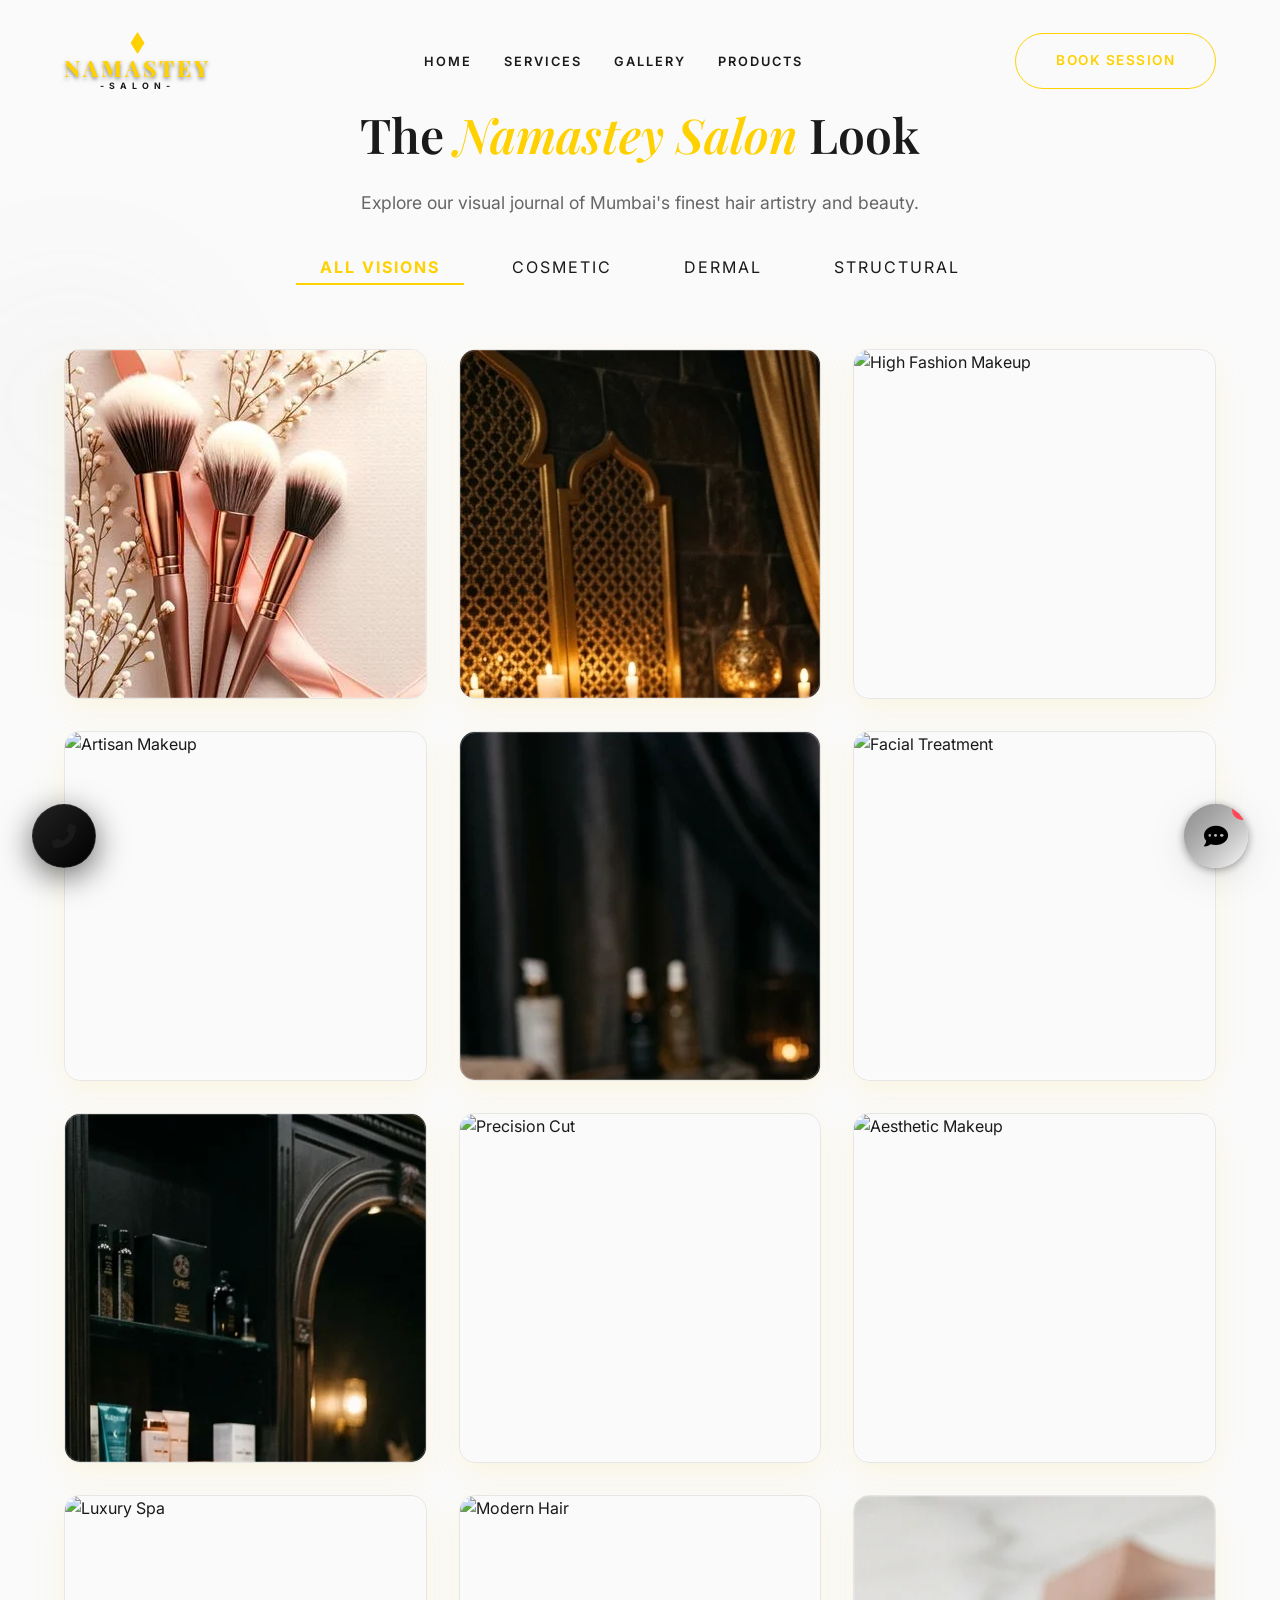
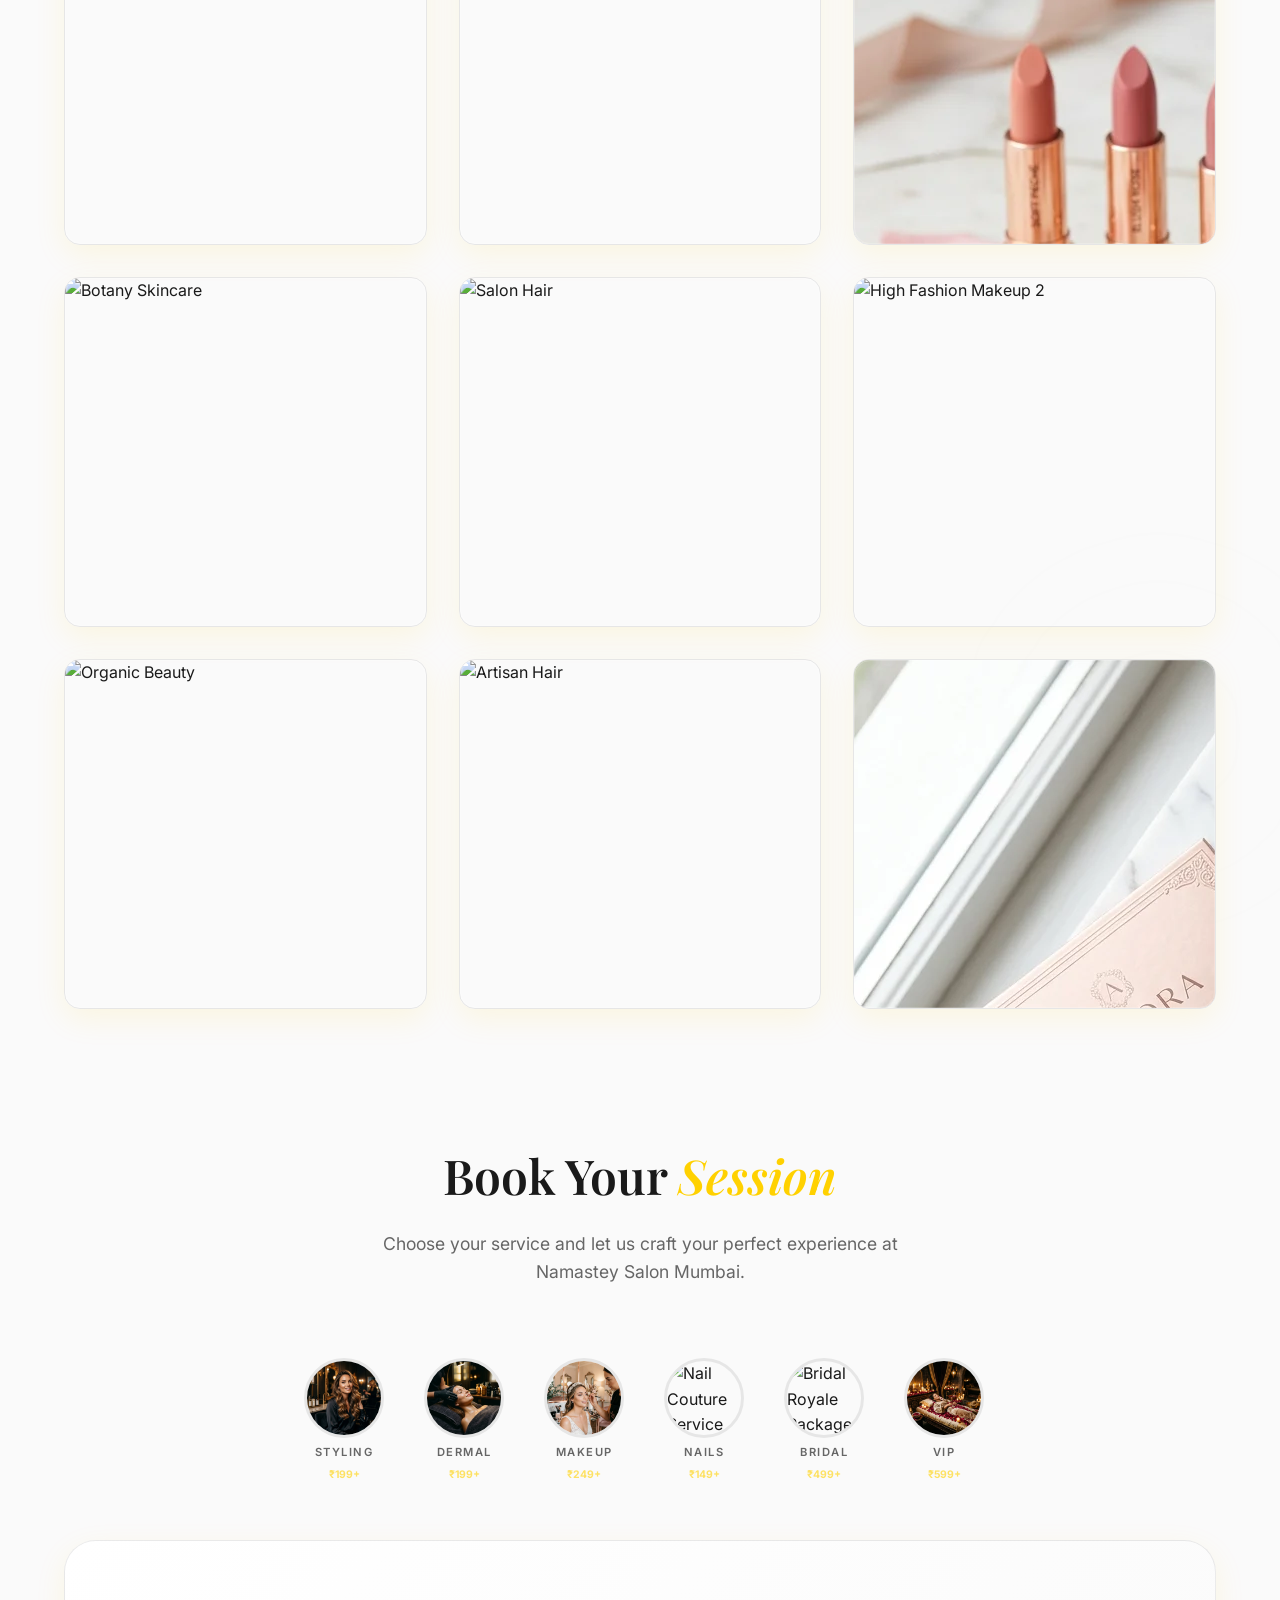
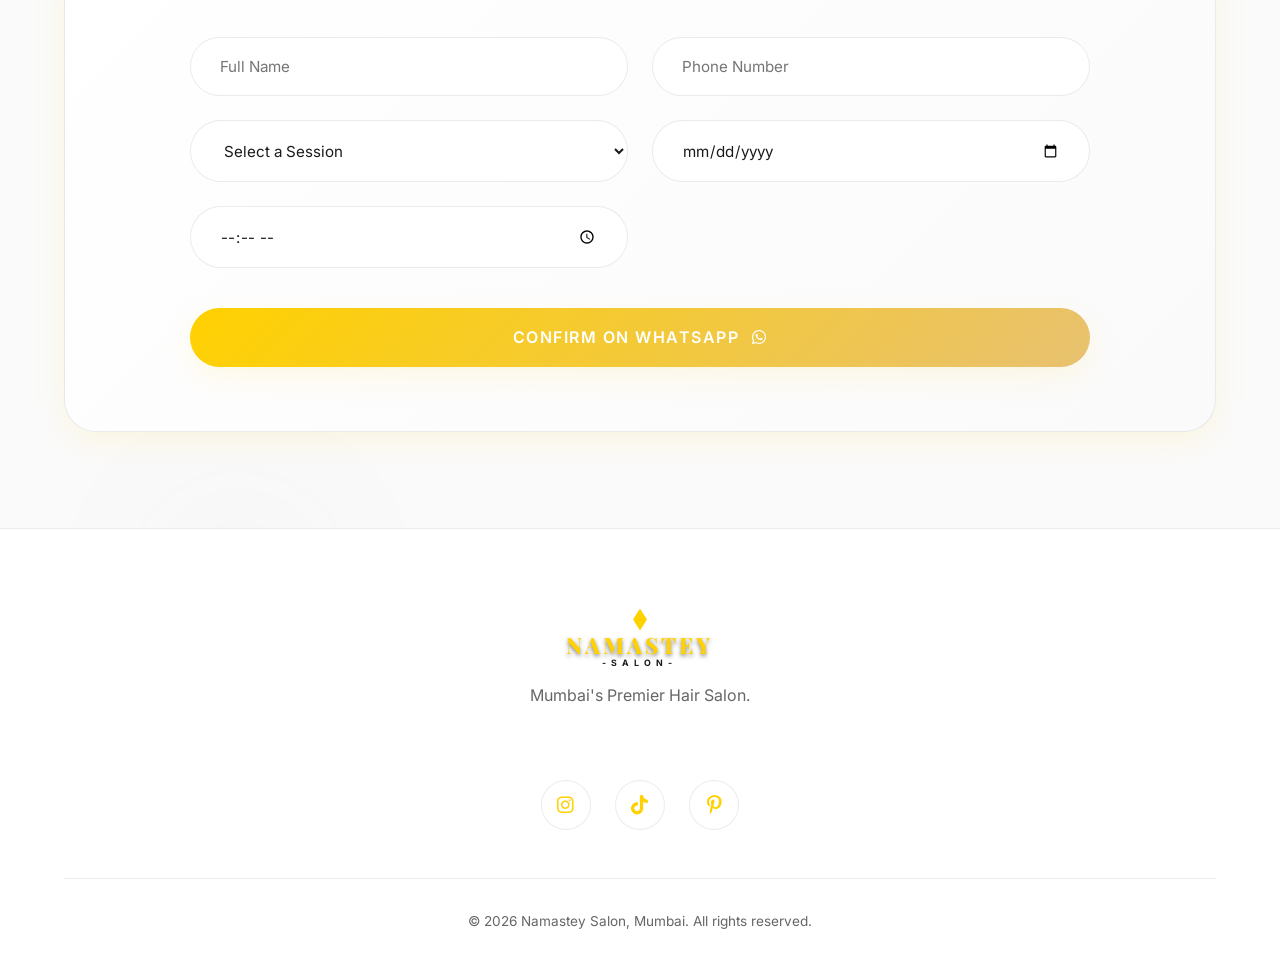
==== commit 9ed296eb: "Add files via upload" ====
--- a/gallery.html
+++ b/gallery.html
@@ -62,16 +62,16 @@
                 </div>
             </div>
             <div class="gallery-grid">
-                <!-- Added user images: ran.jpg & 2.jpg -->
+                <!-- Added user images: ran.webp & 2.webp -->
                 <div class="gallery-item large" data-category="hair">
-                    <img src="ran.jpg" alt="Namastey Salon Feature" loading="lazy">
+                    <img src="ran.webp" alt="Namastey Salon Feature" loading="lazy">
                     <div class="gallery-overlay">
                         <span class="category">Featured</span>
                         <span class="title">Latest Work</span>
                     </div>
                 </div>
                 <div class="gallery-item" data-category="hair">
-                    <img src="assets/images/service_royale.png" alt="Namastey Salon Feature" loading="lazy">
+                    <img src="assets/images/service_royale.webp" alt="Namastey Salon Feature" loading="lazy">
                     <div class="gallery-overlay">
                         <span class="category">Featured</span>
                         <span class="title">Salon Signature</span>
@@ -94,7 +94,7 @@
                 </div>
                 <!-- Skincare -->
                 <div class="gallery-item tall" data-category="skincare">
-                    <img src="assets/images/service_dermal.png" alt="Skin Therapies" loading="lazy">
+                    <img src="assets/images/service_dermal.webp" alt="Skin Therapies" loading="lazy">
                     <div class="gallery-overlay">
                         <span class="category">Skincare</span>
                         <span class="title">Pure Radiance</span>
@@ -109,7 +109,7 @@
                 </div>
                 <!-- Hair -->
                 <div class="gallery-item wide" data-category="hair">
-                    <img src="assets/images/service_hair.png" alt="Hair Styling" loading="lazy">
+                    <img src="assets/images/service_hair.webp" alt="Hair Styling" loading="lazy">
                     <div class="gallery-overlay">
                         <span class="category">Hair</span>
                         <span class="title">Master Styling</span>
@@ -145,7 +145,7 @@
                     </div>
                 </div>
                 <div class="gallery-item" data-category="makeup">
-                    <img src="assets/images/collection_lipsticks.png" alt="Makeup Products" loading="lazy">
+                    <img src="assets/images/collection_lipsticks.webp" alt="Makeup Products" loading="lazy">
                     <div class="gallery-overlay">
                         <span class="category">Makeup</span>
                         <span class="title">Artisan Picks</span>
@@ -187,7 +187,7 @@
                     </div>
                 </div>
                 <div class="gallery-item" data-category="makeup">
-                    <img src="assets/images/collection_palette.png" alt="Lipstick Palette 2" loading="lazy">
+                    <img src="assets/images/collection_palette.webp" alt="Lipstick Palette 2" loading="lazy">
                     <div class="gallery-overlay">
                         <span class="category">Makeup</span>
                         <span class="title">Vibrant Hues</span>
@@ -209,7 +209,7 @@
             <div class="booking-frames-grid reveal">
                     <div class="booking-frame" data-service="structural" data-label="Structural Styling" tabindex="0" role="radio" aria-checked="false">
                     <div class="frame-photo">
-                        <img src="assets/images/booking_hair.png" alt="Hair Styling Service" loading="lazy">
+                        <img src="assets/images/booking_hair.webp" alt="Hair Styling Service" loading="lazy">
                         <div class="frame-check"><i class="fas fa-check"></i></div>
                     </div>
                     <span class="frame-label">Styling</span>
@@ -218,7 +218,7 @@
 
                 <div class="booking-frame" data-service="dermal" data-label="Dermal Therapy" tabindex="0" role="radio" aria-checked="false">
                     <div class="frame-photo">
-                        <img src="assets/images/booking_dermal.png" alt="Dermal Therapy Service" loading="lazy">
+                        <img src="assets/images/booking_dermal.webp" alt="Dermal Therapy Service" loading="lazy">
                         <div class="frame-check"><i class="fas fa-check"></i></div>
                     </div>
                     <span class="frame-label">Dermal</span>
@@ -227,7 +227,7 @@
 
                 <div class="booking-frame" data-service="artistry" data-label="Luxe Artistry" tabindex="0" role="radio" aria-checked="false">
                     <div class="frame-photo">
-                        <img src="assets/images/service_makeup.png" alt="Luxe Makeup Artistry">
+                        <img src="assets/images/service_makeup.webp" alt="Luxe Makeup Artistry">
                         <div class="frame-check"><i class="fas fa-check"></i></div>
                     </div>
                     <span class="frame-label">Makeup</span>
@@ -254,7 +254,7 @@
 
                 <div class="booking-frame" data-service="royale" data-label="Royale Immersion" tabindex="0" role="radio" aria-checked="false">
                     <div class="frame-photo">
-                        <img src="assets/images/service_royale.png" alt="VIP Royale Immersion">
+                        <img src="assets/images/service_royale.webp" alt="VIP Royale Immersion">
                         <div class="frame-check"><i class="fas fa-check"></i></div>
                     </div>
                     <span class="frame-label">VIP</span>
--- a/css/style.css
+++ b/css/style.css
@@ -45,8 +45,10 @@
 html {
     scroll-behavior: smooth;
     width: 100%;
+    max-width: 100vw;
     overflow-x: hidden;
-    overflow-x: clip;
+    margin: 0;
+    padding: 0;
     position: relative;
 }
 
@@ -56,8 +58,10 @@
     font-family: var(--font-body);
     line-height: 1.6;
     width: 100%;
+    max-width: 100vw;
     overflow-x: hidden;
-    overflow-x: clip;
+    margin: 0;
+    padding: 0;
     position: relative;
 }
 
@@ -288,8 +292,8 @@
     position: relative;
     overflow: hidden;
     padding-top: var(--space-10);
-    background-image: linear-gradient(rgba(250, 250, 250, 0.7), rgba(250, 250, 250, 0.9)), url('../assets/images/hero_beauty.png');
-    background-position: top center;
+    background-image: linear-gradient(rgba(250, 250, 250, 0.7), rgba(250, 250, 250, 0.9)), url('../assets/images/hero_beauty.webp');
+    background-position: center top;
     background-size: cover;
     background-repeat: no-repeat;
 }
@@ -384,6 +388,8 @@
     background: var(--clr-primary);
     padding: var(--space-2) 0;
     overflow: hidden;
+    white-space: nowrap;
+    width: 100%;
 }
 .marquee-content {
     display: flex;
@@ -1113,7 +1119,7 @@
     /* Hero Section Mobile */
     .hero {
         min-height: 80vh;
-        padding-top: var(--space-6);
+        padding-top: 130px;
     }
     .hero-split {
         grid-template-columns: 1fr;
@@ -1152,6 +1158,7 @@
     }
     
     /* Section Padding */
+    .navbar + .section { padding-top: 130px; }
     .section { padding: 4rem 0; }
     .section-header { margin-bottom: var(--space-6); }
     .section-header h2 { font-size: clamp(1.5rem, 6vw, 2.2rem); margin-bottom: 1rem; }
@@ -1964,7 +1971,7 @@
     color: #D4AF37;
 }
 body.dark-theme .hero {
-    background-image: linear-gradient(rgba(10, 10, 10, 0.7), rgba(10, 10, 10, 0.85)), url('../assets/images/hero_beauty.png');
+    background-image: linear-gradient(rgba(10, 10, 10, 0.7), rgba(10, 10, 10, 0.85)), url('../assets/images/hero_beauty.webp');
 }
 body.dark-theme .cta-box {
     background: linear-gradient(135deg, #141414 0%, #0A0A0A 100%);
